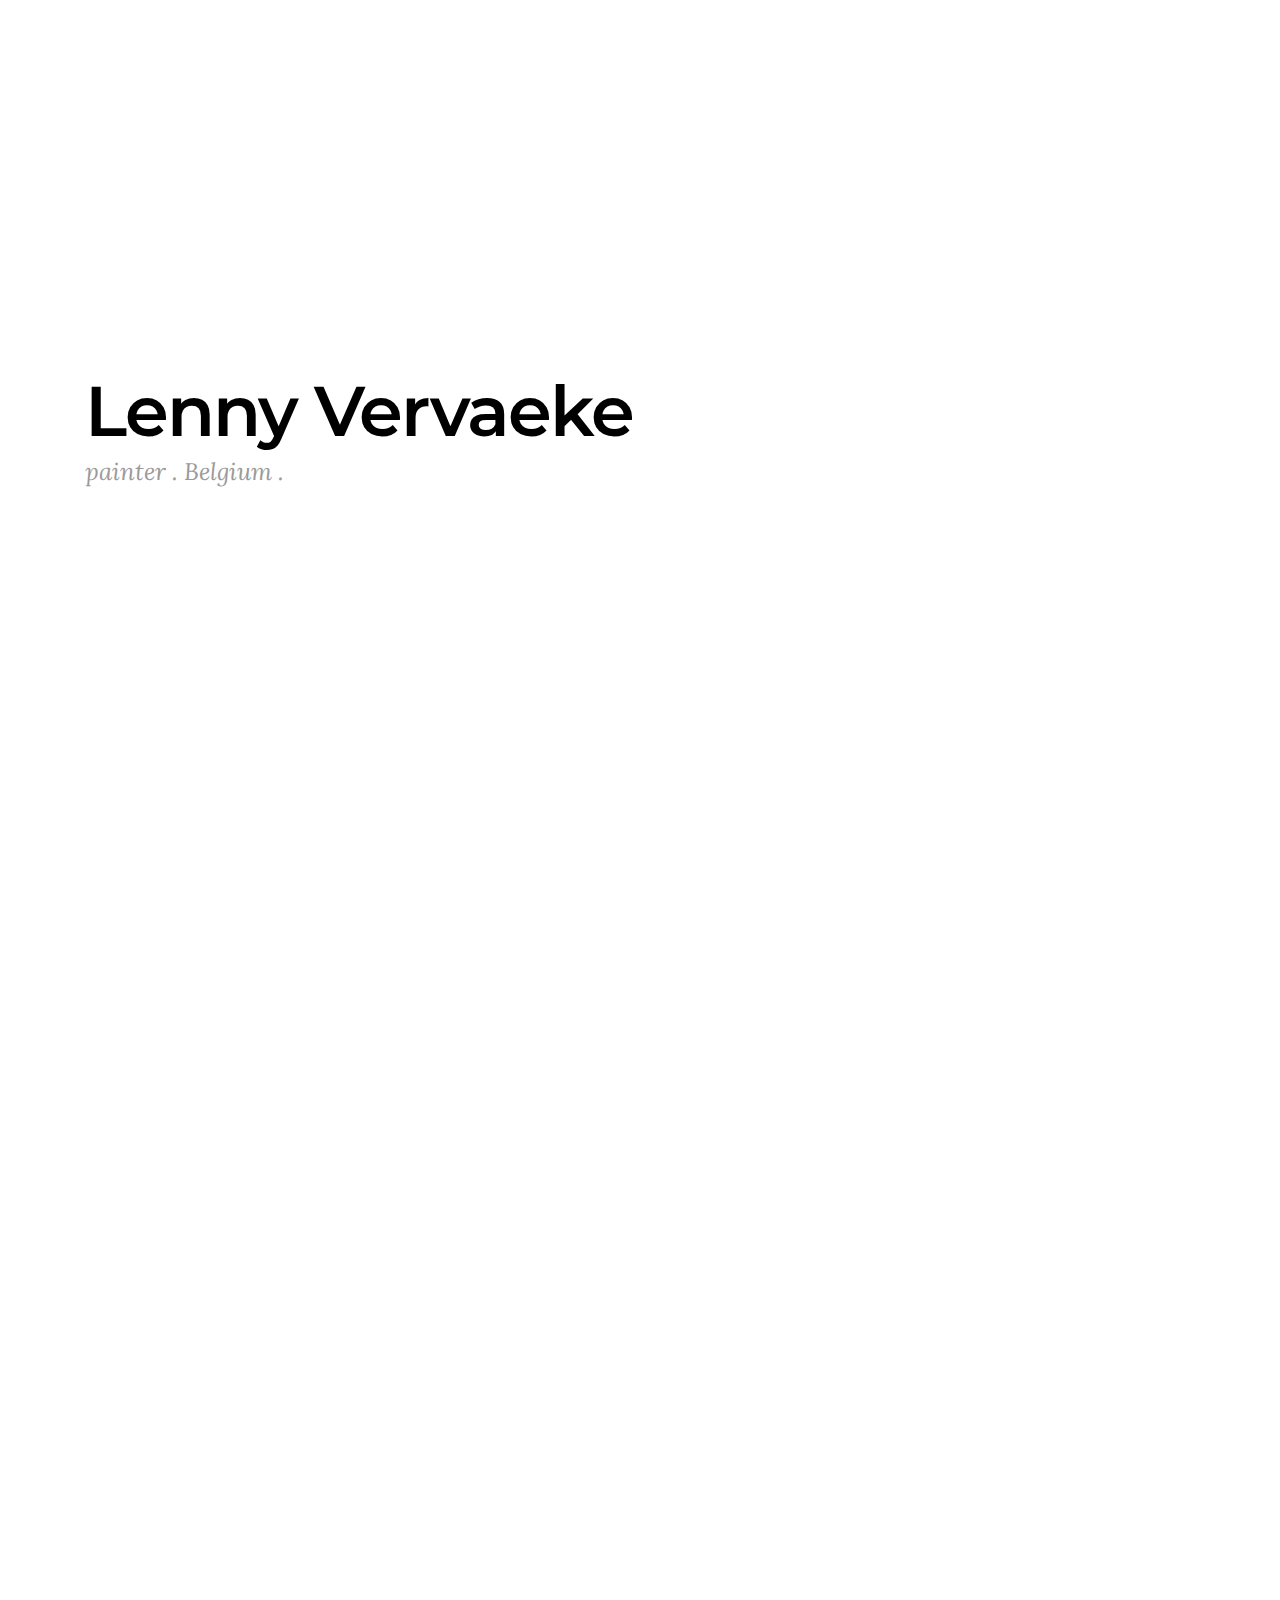
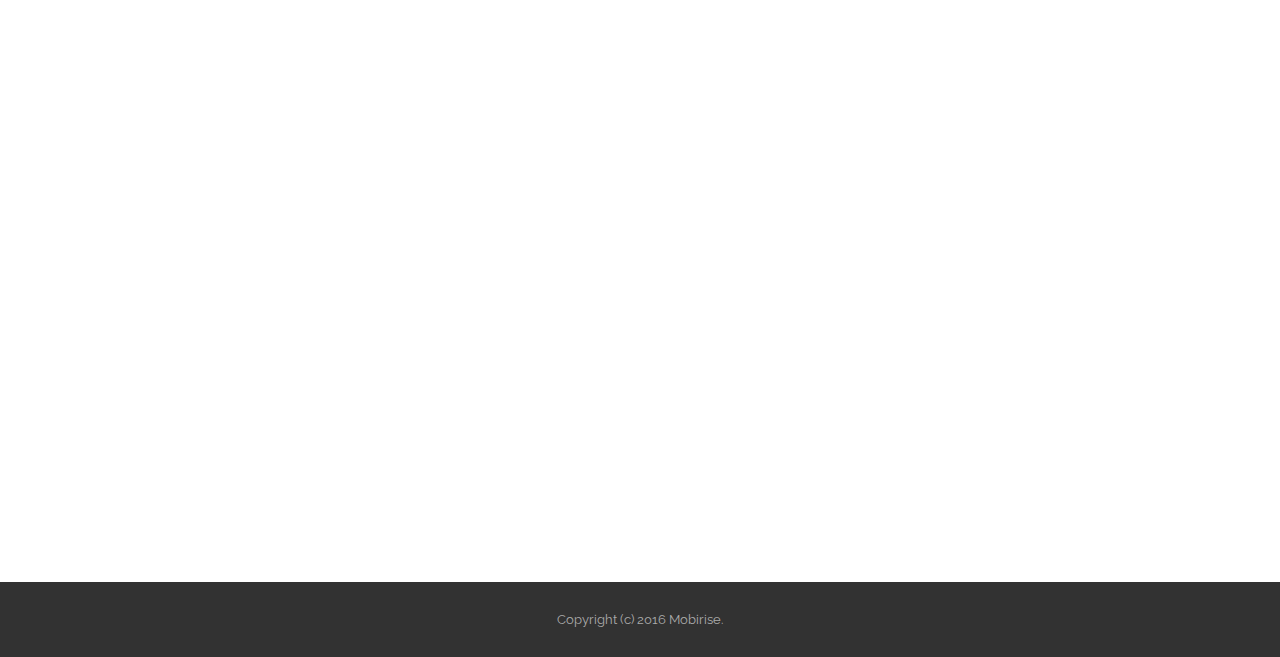
==== home.html @ 16f18b4a "create github pages" ====
<!DOCTYPE html>
<html>
<head>
  <!-- Site made with Mobirise Website Builder v3.12.1, https://mobirise.com -->
  <meta charset="UTF-8">
  <meta http-equiv="X-UA-Compatible" content="IE=edge">
  <meta name="generator" content="Mobirise v3.12.1, mobirise.com">
  <meta name="viewport" content="width=device-width, initial-scale=1">
  <link rel="shortcut icon" href="assets/images/logo.png" type="image/x-icon">
  <meta name="description" content="Web Page Generator Description">
  <title>Web Page Generator Title</title>
  <link rel="stylesheet" href="https://fonts.googleapis.com/css?family=Lora:400,700,400italic,700italic&amp;subset=latin">
  <link rel="stylesheet" href="https://fonts.googleapis.com/css?family=Montserrat:400,700">
  <link rel="stylesheet" href="https://fonts.googleapis.com/css?family=Raleway:100,100i,200,200i,300,300i,400,400i,500,500i,600,600i,700,700i,800,800i,900,900i">
  <link rel="stylesheet" href="assets/bootstrap-material-design-font/css/material.css">
  <link rel="stylesheet" href="assets/tether/tether.min.css">
  <link rel="stylesheet" href="assets/bootstrap/css/bootstrap.min.css">
  <link rel="stylesheet" href="assets/animate.css/animate.min.css">
  <link rel="stylesheet" href="assets/theme/css/style.css">
  <link rel="stylesheet" href="assets/mobirise/css/mbr-additional.css" type="text/css">
  
  
  
</head>
<body>
<section class="mbr-section mbr-section-hero mbr-section-full" id="header5-4" style="background-color: rgb(255, 255, 255);">

    

    <div class="mbr-table-cell">

        <div class="container">
            <div class="row">
                <div class="mbr-section col-md-10">

                    <h1 class="mbr-section-title display-1">Lenny Vervaeke</h1>
                    <p class="mbr-section-lead lead">painter . Belgium .&nbsp;</p>
                    
                </div>
            </div>
        </div>
    </div>

    

</section>

<section class="engine"><a rel="external" href="https://mobirise.com">https://mobirise.com/</a></section><section class="mbr-section mbr-section-nopadding mbr-figure--caption-outside-bottom" id="image1-6">
    <div class="mbr-figure">
        <div><img src="assets/images/rood2-1400x1402.jpg"></div>
        
    </div>
</section>

<footer class="mbr-small-footer mbr-section mbr-section-nopadding" id="footer1-1" style="background-color: rgb(50, 50, 50); padding-top: 1.75rem; padding-bottom: 1.75rem;">
    
    <div class="container">
        <p class="text-xs-center">Copyright (c) 2016 Mobirise.</p>
    </div>
</footer>


  <script src="assets/web/assets/jquery/jquery.min.js"></script>
  <script src="assets/tether/tether.min.js"></script>
  <script src="assets/bootstrap/js/bootstrap.min.js"></script>
  <script src="assets/smooth-scroll/smooth-scroll.js"></script>
  <script src="assets/viewport-checker/jquery.viewportchecker.js"></script>
  <script src="assets/theme/js/script.js"></script>
  
  
  <input name="animation" type="hidden">
  </body>
</html>
---- assets/bootstrap-material-design-font/css/material.css ----
@font-face {
  font-family: 'Material-Design-Icons';
  src: url('../fonts/Material-Design-Icons.eot?3ocs8m');
  src: url('../fonts/Material-Design-Icons.eot?#iefix3ocs8m') format('embedded-opentype'), url('../fonts/Material-Design-Icons.woff?3ocs8m') format('woff'), url('../fonts/Material-Design-Icons.ttf?3ocs8m') format('truetype'), url('../fonts/Material-Design-Icons.svg?3ocs8m#Material-Design-Icons') format('svg');
  font-weight: normal;
  font-style: normal;
}
[class^="mdi-"],
[class*="mdi-"] {
  speak: none;
  display: inline-block;
  font-style: normal;
  font-variant:normal;
  font-weight:normal;
  /*font-size:24px;*/
  line-height:1;
  font-family:'Material-Design-Icons' !important;
  text-rendering: auto;
  
  -webkit-font-smoothing: antialiased;
  -moz-osx-font-smoothing: grayscale;
  -webkit-transform: translate(0, 0);
      -ms-transform: translate(0, 0);
          transform: translate(0, 0);
}
[class^="mdi-"]:before,
[class*="mdi-"]:before {
  display: inline-block;
  speak: none;
  text-decoration: inherit;
}
[class^="mdi-"].pull-left,
[class*="mdi-"].pull-left {
  margin-right: .3em;
}
[class^="mdi-"].pull-right,
[class*="mdi-"].pull-right {
  margin-left: .3em;
}
[class^="mdi-"].mdi-lg:before,
[class*="mdi-"].mdi-lg:before,
[class^="mdi-"].mdi-lg:after,
[class*="mdi-"].mdi-lg:after {
  font-size: 1.33333333em;
  line-height: 0.75em;
  vertical-align: -15%;
}
[class^="mdi-"].mdi-2x:before,
[class*="mdi-"].mdi-2x:before,
[class^="mdi-"].mdi-2x:after,
[class*="mdi-"].mdi-2x:after {
  font-size: 2em;
}
[class^="mdi-"].mdi-3x:before,
[class*="mdi-"].mdi-3x:before,
[class^="mdi-"].mdi-3x:after,
[class*="mdi-"].mdi-3x:after {
  font-size: 3em;
}
[class^="mdi-"].mdi-4x:before,
[class*="mdi-"].mdi-4x:before,
[class^="mdi-"].mdi-4x:after,
[class*="mdi-"].mdi-4x:after {
  font-size: 4em;
}
[class^="mdi-"].mdi-5x:before,
[class*="mdi-"].mdi-5x:before,
[class^="mdi-"].mdi-5x:after,
[class*="mdi-"].mdi-5x:after {
  font-size: 5em;
}
[class^="mdi-device-signal-cellular-"]:after,
[class^="mdi-device-battery-"]:after,
[class^="mdi-device-battery-charging-"]:after,
[class^="mdi-device-signal-cellular-connected-no-internet-"]:after,
[class^="mdi-device-signal-wifi-"]:after,
[class^="mdi-device-signal-wifi-statusbar-not-connected"]:after,
.mdi-device-network-wifi:after {
  opacity: .3;
  position: absolute;
  left: 0;
  top: 0;
  z-index: 1;
  display: inline-block;
  speak: none;
  text-decoration: inherit;
}
[class^="mdi-device-signal-cellular-"]:after {
  content: "\e758";
}
[class^="mdi-device-battery-"]:after {
  content: "\e735";
}
[class^="mdi-device-battery-charging-"]:after {
  content: "\e733";
}
[class^="mdi-device-signal-cellular-connected-no-internet-"]:after {
  content: "\e75d";
}
[class^="mdi-device-signal-wifi-"]:after,
.mdi-device-network-wifi:after {
  content: "\e765";
}
[class^="mdi-device-signal-wifi-statusbasr-not-connected"]:after {
  content: "\e8f7";
}
.mdi-device-signal-cellular-off:after,
.mdi-device-signal-cellular-null:after,
.mdi-device-signal-cellular-no-sim:after,
.mdi-device-signal-wifi-off:after,
.mdi-device-signal-wifi-4-bar:after,
.mdi-device-signal-cellular-4-bar:after,
.mdi-device-battery-alert:after,
.mdi-device-signal-cellular-connected-no-internet-4-bar:after,
.mdi-device-battery-std:after,
.mdi-device-battery-full .mdi-device-battery-unknown:after {
  content: "";
}
.mdi-fw {
  width: 1.28571429em;
  text-align: center;
}
.mdi-ul {
  padding-left: 0;
  margin-left: 2.14285714em;
  list-style-type: none;
}
.mdi-ul > li {
  position: relative;
}
.mdi-li {
  position: absolute;
  left: -2.14285714em;
  width: 2.14285714em;
  top: 0.14285714em;
  text-align: center;
}
.mdi-li.mdi-lg {
  left: -1.85714286em;
}
.mdi-border {
  padding: .2em .25em .15em;
  border: solid 0.08em #eeeeee;
  border-radius: .1em;
}
.mdi-spin {
  -webkit-animation: mdi-spin 2s infinite linear;
  animation: mdi-spin 2s infinite linear;
  -webkit-transform-origin: 50% 50%;
  -ms-transform-origin: 50% 50%;
      transform-origin: 50% 50%;
}
.mdi-pulse {
  -webkit-animation: mdi-spin 1s steps(8) infinite;
  animation: mdi-spin 1s steps(8) infinite;
  -webkit-transform-origin: 50% 50%;
  -ms-transform-origin: 50% 50%;
      transform-origin: 50% 50%;
}
@-webkit-keyframes mdi-spin {
  0% {
    -webkit-transform: rotate(0deg);
    transform: rotate(0deg);
  }
  100% {
    -webkit-transform: rotate(359deg);
    transform: rotate(359deg);
  }
}
@keyframes mdi-spin {
  0% {
    -webkit-transform: rotate(0deg);
    transform: rotate(0deg);
  }
  100% {
    -webkit-transform: rotate(359deg);
    transform: rotate(359deg);
  }
}
.mdi-rotate-90 {
  filter: progid:DXImageTransform.Microsoft.BasicImage(rotation=1);
  -webkit-transform: rotate(90deg);
  -ms-transform: rotate(90deg);
  transform: rotate(90deg);
}
.mdi-rotate-180 {
  filter: progid:DXImageTransform.Microsoft.BasicImage(rotation=2);
  -webkit-transform: rotate(180deg);
  -ms-transform: rotate(180deg);
  transform: rotate(180deg);
}
.mdi-rotate-270 {
  filter: progid:DXImageTransform.Microsoft.BasicImage(rotation=3);
  -webkit-transform: rotate(270deg);
  -ms-transform: rotate(270deg);
  transform: rotate(270deg);
}
.mdi-flip-horizontal {
  filter: progid:DXImageTransform.Microsoft.BasicImage(rotation=0, mirror=1);
  -webkit-transform: scale(-1, 1);
  -ms-transform: scale(-1, 1);
  transform: scale(-1, 1);
}
.mdi-flip-vertical {
  filter: progid:DXImageTransform.Microsoft.BasicImage(rotation=2, mirror=1);
  -webkit-transform: scale(1, -1);
  -ms-transform: scale(1, -1);
  transform: scale(1, -1);
}
:root .mdi-rotate-90,
:root .mdi-rotate-180,
:root .mdi-rotate-270,
:root .mdi-flip-horizontal,
:root .mdi-flip-vertical {
  -webkit-filter: none;
          filter: none;
}
.mdi-stack {
  position: relative;
  display: inline-block;
  width: 2em;
  height: 2em;
  line-height: 2em;
  vertical-align: middle;
}
.mdi-stack-1x,
.mdi-stack-2x {
  position: absolute;
  left: 0;
  width: 100%;
  text-align: center;
}
.mdi-stack-1x {
  line-height: inherit;
}
.mdi-stack-2x {
  font-size: 2em;
}
.mdi-inverse {
  color: #ffffff;
}
/* Start Icons */
.mdi-action-3d-rotation:before {
  content: "\e600";
}
.mdi-action-accessibility:before {
  content: "\e601";
}
.mdi-action-account-balance-wallet:before {
  content: "\e602";
}
.mdi-action-account-balance:before {
  content: "\e603";
}
.mdi-action-account-box:before {
  content: "\e604";
}
.mdi-action-account-child:before {
  content: "\e605";
}
.mdi-action-account-circle:before {
  content: "\e606";
}
.mdi-action-add-shopping-cart:before {
  content: "\e607";
}
.mdi-action-alarm-add:before {
  content: "\e608";
}
.mdi-action-alarm-off:before {
  content: "\e609";
}
.mdi-action-alarm-on:before {
  content: "\e60a";
}
.mdi-action-alarm:before {
  content: "\e60b";
}
.mdi-action-android:before {
  content: "\e60c";
}
.mdi-action-announcement:before {
  content: "\e60d";
}
.mdi-action-aspect-ratio:before {
  content: "\e60e";
}
.mdi-action-assessment:before {
  content: "\e60f";
}
.mdi-action-assignment-ind:before {
  content: "\e610";
}
.mdi-action-assignment-late:before {
  content: "\e611";
}
.mdi-action-assignment-return:before {
  content: "\e612";
}
.mdi-action-assignment-returned:before {
  content: "\e613";
}
.mdi-action-assignment-turned-in:before {
  content: "\e614";
}
.mdi-action-assignment:before {
  content: "\e615";
}
.mdi-action-autorenew:before {
  content: "\e616";
}
.mdi-action-backup:before {
  content: "\e617";
}
.mdi-action-book:before {
  content: "\e618";
}
.mdi-action-bookmark-outline:before {
  content: "\e619";
}
.mdi-action-bookmark:before {
  content: "\e61a";
}
.mdi-action-bug-report:before {
  content: "\e61b";
}
.mdi-action-cached:before {
  content: "\e61c";
}
.mdi-action-check-circle:before {
  content: "\e61d";
}
.mdi-action-class:before {
  content: "\e61e";
}
.mdi-action-credit-card:before {
  content: "\e61f";
}
.mdi-action-dashboard:before {
  content: "\e620";
}
.mdi-action-delete:before {
  content: "\e621";
}
.mdi-action-description:before {
  content: "\e622";
}
.mdi-action-dns:before {
  content: "\e623";
}
.mdi-action-done-all:before {
  content: "\e624";
}
.mdi-action-done:before {
  content: "\e625";
}
.mdi-action-event:before {
  content: "\e626";
}
.mdi-action-exit-to-app:before {
  content: "\e627";
}
.mdi-action-explore:before {
  content: "\e628";
}
.mdi-action-extension:before {
  content: "\e629";
}
.mdi-action-face-unlock:before {
  content: "\e62a";
}
.mdi-action-favorite-outline:before {
  content: "\e62b";
}
.mdi-action-favorite:before {
  content: "\e62c";
}
.mdi-action-find-in-page:before {
  content: "\e62d";
}
.mdi-action-find-replace:before {
  content: "\e62e";
}
.mdi-action-flip-to-back:before {
  content: "\e62f";
}
.mdi-action-flip-to-front:before {
  content: "\e630";
}
.mdi-action-get-app:before {
  content: "\e631";
}
.mdi-action-grade:before {
  content: "\e632";
}
.mdi-action-group-work:before {
  content: "\e633";
}
.mdi-action-help:before {
  content: "\e634";
}
.mdi-action-highlight-remove:before {
  content: "\e635";
}
.mdi-action-history:before {
  content: "\e636";
}
.mdi-action-home:before {
  content: "\e637";
}
.mdi-action-https:before {
  content: "\e638";
}
.mdi-action-info-outline:before {
  content: "\e639";
}
.mdi-action-info:before {
  content: "\e63a";
}
.mdi-action-input:before {
  content: "\e63b";
}
.mdi-action-invert-colors:before {
  content: "\e63c";
}
.mdi-action-label-outline:before {
  content: "\e63d";
}
.mdi-action-label:before {
  content: "\e63e";
}
.mdi-action-language:before {
  content: "\e63f";
}
.mdi-action-launch:before {
  content: "\e640";
}
.mdi-action-list:before {
  content: "\e641";
}
.mdi-action-lock-open:before {
  content: "\e642";
}
.mdi-action-lock-outline:before {
  content: "\e643";
}
.mdi-action-lock:before {
  content: "\e644";
}
.mdi-action-loyalty:before {
  content: "\e645";
}
.mdi-action-markunread-mailbox:before {
  content: "\e646";
}
.mdi-action-note-add:before {
  content: "\e647";
}
.mdi-action-open-in-browser:before {
  content: "\e648";
}
.mdi-action-open-in-new:before {
  content: "\e649";
}
.mdi-action-open-with:before {
  content: "\e64a";
}
.mdi-action-pageview:before {
  content: "\e64b";
}
.mdi-action-payment:before {
  content: "\e64c";
}
.mdi-action-perm-camera-mic:before {
  content: "\e64d";
}
.mdi-action-perm-contact-cal:before {
  content: "\e64e";
}
.mdi-action-perm-data-setting:before {
  content: "\e64f";
}
.mdi-action-perm-device-info:before {
  content: "\e650";
}
.mdi-action-perm-identity:before {
  content: "\e651";
}
.mdi-action-perm-media:before {
  content: "\e652";
}
.mdi-action-perm-phone-msg:before {
  content: "\e653";
}
.mdi-action-perm-scan-wifi:before {
  content: "\e654";
}
.mdi-action-picture-in-picture:before {
  content: "\e655";
}
.mdi-action-polymer:before {
  content: "\e656";
}
.mdi-action-print:before {
  content: "\e657";
}
.mdi-action-query-builder:before {
  content: "\e658";
}
.mdi-action-question-answer:before {
  content: "\e659";
}
.mdi-action-receipt:before {
  content: "\e65a";
}
.mdi-action-redeem:before {
  content: "\e65b";
}
.mdi-action-reorder:before {
  content: "\e65c";
}
.mdi-action-report-problem:before {
  content: "\e65d";
}
.mdi-action-restore:before {
  content: "\e65e";
}
.mdi-action-room:before {
  content: "\e65f";
}
.mdi-action-schedule:before {
  content: "\e660";
}
.mdi-action-search:before {
  content: "\e661";
}
.mdi-action-settings-applications:before {
  content: "\e662";
}
.mdi-action-settings-backup-restore:before {
  content: "\e663";
}
.mdi-action-settings-bluetooth:before {
  content: "\e664";
}
.mdi-action-settings-cell:before {
  content: "\e665";
}
.mdi-action-settings-display:before {
  content: "\e666";
}
.mdi-action-settings-ethernet:before {
  content: "\e667";
}
.mdi-action-settings-input-antenna:before {
  content: "\e668";
}
.mdi-action-settings-input-component:before {
  content: "\e669";
}
.mdi-action-settings-input-composite:before {
  content: "\e66a";
}
.mdi-action-settings-input-hdmi:before {
  content: "\e66b";
}
.mdi-action-settings-input-svideo:before {
  content: "\e66c";
}
.mdi-action-settings-overscan:before {
  content: "\e66d";
}
.mdi-action-settings-phone:before {
  content: "\e66e";
}
.mdi-action-settings-power:before {
  content: "\e66f";
}
.mdi-action-settings-remote:before {
  content: "\e670";
}
.mdi-action-settings-voice:before {
  content: "\e671";
}
.mdi-action-settings:before {
  content: "\e672";
}
.mdi-action-shop-two:before {
  content: "\e673";
}
.mdi-action-shop:before {
  content: "\e674";
}
.mdi-action-shopping-basket:before {
  content: "\e675";
}
.mdi-action-shopping-cart:before {
  content: "\e676";
}
.mdi-action-speaker-notes:before {
  content: "\e677";
}
.mdi-action-spellcheck:before {
  content: "\e678";
}
.mdi-action-star-rate:before {
  content: "\e679";
}
.mdi-action-stars:before {
  content: "\e67a";
}
.mdi-action-store:before {
  content: "\e67b";
}
.mdi-action-subject:before {
  content: "\e67c";
}
.mdi-action-supervisor-account:before {
  content: "\e67d";
}
.mdi-action-swap-horiz:before {
  content: "\e67e";
}
.mdi-action-swap-vert-circle:before {
  content: "\e67f";
}
.mdi-action-swap-vert:before {
  content: "\e680";
}
.mdi-action-system-update-tv:before {
  content: "\e681";
}
.mdi-action-tab-unselected:before {
  content: "\e682";
}
.mdi-action-tab:before {
  content: "\e683";
}
.mdi-action-theaters:before {
  content: "\e684";
}
.mdi-action-thumb-down:before {
  content: "\e685";
}
.mdi-action-thumb-up:before {
  content: "\e686";
}
.mdi-action-thumbs-up-down:before {
  content: "\e687";
}
.mdi-action-toc:before {
  content: "\e688";
}
.mdi-action-today:before {
  content: "\e689";
}
.mdi-action-track-changes:before {
  content: "\e68a";
}
.mdi-action-translate:before {
  content: "\e68b";
}
.mdi-action-trending-down:before {
  content: "\e68c";
}
.mdi-action-trending-neutral:before {
  content: "\e68d";
}
.mdi-action-trending-up:before {
  content: "\e68e";
}
.mdi-action-turned-in-not:before {
  content: "\e68f";
}
.mdi-action-turned-in:before {
  content: "\e690";
}
.mdi-action-verified-user:before {
  content: "\e691";
}
.mdi-action-view-agenda:before {
  content: "\e692";
}
.mdi-action-view-array:before {
  content: "\e693";
}
.mdi-action-view-carousel:before {
  content: "\e694";
}
.mdi-action-view-column:before {
  content: "\e695";
}
.mdi-action-view-day:before {
  content: "\e696";
}
.mdi-action-view-headline:before {
  content: "\e697";
}
.mdi-action-view-list:before {
  content: "\e698";
}
.mdi-action-view-module:before {
  content: "\e699";
}
.mdi-action-view-quilt:before {
  content: "\e69a";
}
.mdi-action-view-stream:before {
  content: "\e69b";
}
.mdi-action-view-week:before {
  content: "\e69c";
}
.mdi-action-visibility-off:before {
  content: "\e69d";
}
.mdi-action-visibility:before {
  content: "\e69e";
}
.mdi-action-wallet-giftcard:before {
  content: "\e69f";
}
.mdi-action-wallet-membership:before {
  content: "\e6a0";
}
.mdi-action-wallet-travel:before {
  content: "\e6a1";
}
.mdi-action-work:before {
  content: "\e6a2";
}
.mdi-alert-error:before {
  content: "\e6a3";
}
.mdi-alert-warning:before {
  content: "\e6a4";
}
.mdi-av-album:before {
  content: "\e6a5";
}
.mdi-av-closed-caption:before {
  content: "\e6a6";
}
.mdi-av-equalizer:before {
  content: "\e6a7";
}
.mdi-av-explicit:before {
  content: "\e6a8";
}
.mdi-av-fast-forward:before {
  content: "\e6a9";
}
.mdi-av-fast-rewind:before {
  content: "\e6aa";
}
.mdi-av-games:before {
  content: "\e6ab";
}
.mdi-av-hearing:before {
  content: "\e6ac";
}
.mdi-av-high-quality:before {
  content: "\e6ad";
}
.mdi-av-loop:before {
  content: "\e6ae";
}
.mdi-av-mic-none:before {
  content: "\e6af";
}
.mdi-av-mic-off:before {
  content: "\e6b0";
}
.mdi-av-mic:before {
  content: "\e6b1";
}
.mdi-av-movie:before {
  content: "\e6b2";
}
.mdi-av-my-library-add:before {
  content: "\e6b3";
}
.mdi-av-my-library-books:before {
  content: "\e6b4";
}
.mdi-av-my-library-music:before {
  content: "\e6b5";
}
.mdi-av-new-releases:before {
  content: "\e6b6";
}
.mdi-av-not-interested:before {
  content: "\e6b7";
}
.mdi-av-pause-circle-fill:before {
  content: "\e6b8";
}
.mdi-av-pause-circle-outline:before {
  content: "\e6b9";
}
.mdi-av-pause:before {
  content: "\e6ba";
}
.mdi-av-play-arrow:before {
  content: "\e6bb";
}
.mdi-av-play-circle-fill:before {
  content: "\e6bc";
}
.mdi-av-play-circle-outline:before {
  content: "\e6bd";
}
.mdi-av-play-shopping-bag:before {
  content: "\e6be";
}
.mdi-av-playlist-add:before {
  content: "\e6bf";
}
.mdi-av-queue-music:before {
  content: "\e6c0";
}
.mdi-av-queue:before {
  content: "\e6c1";
}
.mdi-av-radio:before {
  content: "\e6c2";
}
.mdi-av-recent-actors:before {
  content: "\e6c3";
}
.mdi-av-repeat-one:before {
  content: "\e6c4";
}
.mdi-av-repeat:before {
  content: "\e6c5";
}
.mdi-av-replay:before {
  content: "\e6c6";
}
.mdi-av-shuffle:before {
  content: "\e6c7";
}
.mdi-av-skip-next:before {
  content: "\e6c8";
}
.mdi-av-skip-previous:before {
  content: "\e6c9";
}
.mdi-av-snooze:before {
  content: "\e6ca";
}
.mdi-av-stop:before {
  content: "\e6cb";
}
.mdi-av-subtitles:before {
  content: "\e6cc";
}
.mdi-av-surround-sound:before {
  content: "\e6cd";
}
.mdi-av-timer:before {
  content: "\e6ce";
}
.mdi-av-video-collection:before {
  content: "\e6cf";
}
.mdi-av-videocam-off:before {
  content: "\e6d0";
}
.mdi-av-videocam:before {
  content: "\e6d1";
}
.mdi-av-volume-down:before {
  content: "\e6d2";
}
.mdi-av-volume-mute:before {
  content: "\e6d3";
}
.mdi-av-volume-off:before {
  content: "\e6d4";
}
.mdi-av-volume-up:before {
  content: "\e6d5";
}
.mdi-av-web:before {
  content: "\e6d6";
}
.mdi-communication-business:before {
  content: "\e6d7";
}
.mdi-communication-call-end:before {
  content: "\e6d8";
}
.mdi-communication-call-made:before {
  content: "\e6d9";
}
.mdi-communication-call-merge:before {
  content: "\e6da";
}
.mdi-communication-call-missed:before {
  content: "\e6db";
}
.mdi-communication-call-received:before {
  content: "\e6dc";
}
.mdi-communication-call-split:before {
  content: "\e6dd";
}
.mdi-communication-call:before {
  content: "\e6de";
}
.mdi-communication-chat:before {
  content: "\e6df";
}
.mdi-communication-clear-all:before {
  content: "\e6e0";
}
.mdi-communication-comment:before {
  content: "\e6e1";
}
.mdi-communication-contacts:before {
  content: "\e6e2";
}
.mdi-communication-dialer-sip:before {
  content: "\e6e3";
}
.mdi-communication-dialpad:before {
  content: "\e6e4";
}
.mdi-communication-dnd-on:before {
  content: "\e6e5";
}
.mdi-communication-email:before {
  content: "\e6e6";
}
.mdi-communication-forum:before {
  content: "\e6e7";
}
.mdi-communication-import-export:before {
  content: "\e6e8";
}
.mdi-communication-invert-colors-off:before {
  content: "\e6e9";
}
.mdi-communication-invert-colors-on:before {
  content: "\e6ea";
}
.mdi-communication-live-help:before {
  content: "\e6eb";
}
.mdi-communication-location-off:before {
  content: "\e6ec";
}
.mdi-communication-location-on:before {
  content: "\e6ed";
}
.mdi-communication-message:before {
  content: "\e6ee";
}
.mdi-communication-messenger:before {
  content: "\e6ef";
}
.mdi-communication-no-sim:before {
  content: "\e6f0";
}
.mdi-communication-phone:before {
  content: "\e6f1";
}
.mdi-communication-portable-wifi-off:before {
  content: "\e6f2";
}
.mdi-communication-quick-contacts-dialer:before {
  content: "\e6f3";
}
.mdi-communication-quick-contacts-mail:before {
  content: "\e6f4";
}
.mdi-communication-ring-volume:before {
  content: "\e6f5";
}
.mdi-communication-stay-current-landscape:before {
  content: "\e6f6";
}
.mdi-communication-stay-current-portrait:before {
  content: "\e6f7";
}
.mdi-communication-stay-primary-landscape:before {
  content: "\e6f8";
}
.mdi-communication-stay-primary-portrait:before {
  content: "\e6f9";
}
.mdi-communication-swap-calls:before {
  content: "\e6fa";
}
.mdi-communication-textsms:before {
  content: "\e6fb";
}
.mdi-communication-voicemail:before {
  content: "\e6fc";
}
.mdi-communication-vpn-key:before {
  content: "\e6fd";
}
.mdi-content-add-box:before {
  content: "\e6fe";
}
.mdi-content-add-circle-outline:before {
  content: "\e6ff";
}
.mdi-content-add-circle:before {
  content: "\e700";
}
.mdi-content-add:before {
  content: "\e701";
}
.mdi-content-archive:before {
  content: "\e702";
}
.mdi-content-backspace:before {
  content: "\e703";
}
.mdi-content-block:before {
  content: "\e704";
}
.mdi-content-clear:before {
  content: "\e705";
}
.mdi-content-content-copy:before {
  content: "\e706";
}
.mdi-content-content-cut:before {
  content: "\e707";
}
.mdi-content-content-paste:before {
  content: "\e708";
}
.mdi-content-create:before {
  content: "\e709";
}
.mdi-content-drafts:before {
  content: "\e70a";
}
.mdi-content-filter-list:before {
  content: "\e70b";
}
.mdi-content-flag:before {
  content: "\e70c";
}
.mdi-content-forward:before {
  content: "\e70d";
}
.mdi-content-gesture:before {
  content: "\e70e";
}
.mdi-content-inbox:before {
  content: "\e70f";
}
.mdi-content-link:before {
  content: "\e710";
}
.mdi-content-mail:before {
  content: "\e711";
}
.mdi-content-markunread:before {
  content: "\e712";
}
.mdi-content-redo:before {
  content: "\e713";
}
.mdi-content-remove-circle-outline:before {
  content: "\e714";
}
.mdi-content-remove-circle:before {
  content: "\e715";
}
.mdi-content-remove:before {
  content: "\e716";
}
.mdi-content-reply-all:before {
  content: "\e717";
}
.mdi-content-reply:before {
  content: "\e718";
}
.mdi-content-report:before {
  content: "\e719";
}
.mdi-content-save:before {
  content: "\e71a";
}
.mdi-content-select-all:before {
  content: "\e71b";
}
.mdi-content-send:before {
  content: "\e71c";
}
.mdi-content-sort:before {
  content: "\e71d";
}
.mdi-content-text-format:before {
  content: "\e71e";
}
.mdi-content-undo:before {
  content: "\e71f";
}
.mdi-editor-attach-file:before {
  content: "\e776";
}
.mdi-editor-attach-money:before {
  content: "\e777";
}
.mdi-editor-border-all:before {
  content: "\e778";
}
.mdi-editor-border-bottom:before {
  content: "\e779";
}
.mdi-editor-border-clear:before {
  content: "\e77a";
}
.mdi-editor-border-color:before {
  content: "\e77b";
}
.mdi-editor-border-horizontal:before {
  content: "\e77c";
}
.mdi-editor-border-inner:before {
  content: "\e77d";
}
.mdi-editor-border-left:before {
  content: "\e77e";
}
.mdi-editor-border-outer:before {
  content: "\e77f";
}
.mdi-editor-border-right:before {
  content: "\e780";
}
.mdi-editor-border-style:before {
  content: "\e781";
}
.mdi-editor-border-top:before {
  content: "\e782";
}
.mdi-editor-border-vertical:before {
  content: "\e783";
}
.mdi-editor-format-align-center:before {
  content: "\e784";
}
.mdi-editor-format-align-justify:before {
  content: "\e785";
}
.mdi-editor-format-align-left:before {
  content: "\e786";
}
.mdi-editor-format-align-right:before {
  content: "\e787";
}
.mdi-editor-format-bold:before {
  content: "\e788";
}
.mdi-editor-format-clear:before {
  content: "\e789";
}
.mdi-editor-format-color-fill:before {
  content: "\e78a";
}
.mdi-editor-format-color-reset:before {
  content: "\e78b";
}
.mdi-editor-format-color-text:before {
  content: "\e78c";
}
.mdi-editor-format-indent-decrease:before {
  content: "\e78d";
}
.mdi-editor-format-indent-increase:before {
  content: "\e78e";
}
.mdi-editor-format-italic:before {
  content: "\e78f";
}
.mdi-editor-format-line-spacing:before {
  content: "\e790";
}
.mdi-editor-format-list-bulleted:before {
  content: "\e791";
}
.mdi-editor-format-list-numbered:before {
  content: "\e792";
}
.mdi-editor-format-paint:before {
  content: "\e793";
}
.mdi-editor-format-quote:before {
  content: "\e794";
}
.mdi-editor-format-size:before {
  content: "\e795";
}
.mdi-editor-format-strikethrough:before {
  content: "\e796";
}
.mdi-editor-format-textdirection-l-to-r:before {
  content: "\e797";
}
.mdi-editor-format-textdirection-r-to-l:before {
  content: "\e798";
}
.mdi-editor-format-underline:before {
  content: "\e799";
}
.mdi-editor-functions:before {
  content: "\e79a";
}
.mdi-editor-insert-chart:before {
  content: "\e79b";
}
.mdi-editor-insert-comment:before {
  content: "\e79c";
}
.mdi-editor-insert-drive-file:before {
  content: "\e79d";
}
.mdi-editor-insert-emoticon:before {
  content: "\e79e";
}
.mdi-editor-insert-invitation:before {
  content: "\e79f";
}
.mdi-editor-insert-link:before {
  content: "\e7a0";
}
.mdi-editor-insert-photo:before {
  content: "\e7a1";
}
.mdi-editor-merge-type:before {
  content: "\e7a2";
}
.mdi-editor-mode-comment:before {
  content: "\e7a3";
}
.mdi-editor-mode-edit:before {
  content: "\e7a4";
}
.mdi-editor-publish:before {
  content: "\e7a5";
}
.mdi-editor-vertical-align-bottom:before {
  content: "\e7a6";
}
.mdi-editor-vertical-align-center:before {
  content: "\e7a7";
}
.mdi-editor-vertical-align-top:before {
  content: "\e7a8";
}
.mdi-editor-wrap-text:before {
  content: "\e7a9";
}
.mdi-file-attachment:before {
  content: "\e7aa";
}
.mdi-file-cloud-circle:before {
  content: "\e7ab";
}
.mdi-file-cloud-done:before {
  content: "\e7ac";
}
.mdi-file-cloud-download:before {
  content: "\e7ad";
}
.mdi-file-cloud-off:before {
  content: "\e7ae";
}
.mdi-file-cloud-queue:before {
  content: "\e7af";
}
.mdi-file-cloud-upload:before {
  content: "\e7b0";
}
.mdi-file-cloud:before {
  content: "\e7b1";
}
.mdi-file-file-download:before {
  content: "\e7b2";
}
.mdi-file-file-upload:before {
  content: "\e7b3";
}
.mdi-file-folder-open:before {
  content: "\e7b4";
}
.mdi-file-folder-shared:before {
  content: "\e7b5";
}
.mdi-file-folder:before {
  content: "\e7b6";
}
.mdi-device-access-alarm:before {
  content: "\e720";
}
.mdi-device-access-alarms:before {
  content: "\e721";
}
.mdi-device-access-time:before {
  content: "\e722";
}
.mdi-device-add-alarm:before {
  content: "\e723";
}
.mdi-device-airplanemode-off:before {
  content: "\e724";
}
.mdi-device-airplanemode-on:before {
  content: "\e725";
}
.mdi-device-battery-20:before {
  content: "\e726";
}
.mdi-device-battery-30:before {
  content: "\e727";
}
.mdi-device-battery-50:before {
  content: "\e728";
}
.mdi-device-battery-60:before {
  content: "\e729";
}
.mdi-device-battery-80:before {
  content: "\e72a";
}
.mdi-device-battery-90:before {
  content: "\e72b";
}
.mdi-device-battery-alert:before {
  content: "\e72c";
}
.mdi-device-battery-charging-20:before {
  content: "\e72d";
}
.mdi-device-battery-charging-30:before {
  content: "\e72e";
}
.mdi-device-battery-charging-50:before {
  content: "\e72f";
}
.mdi-device-battery-charging-60:before {
  content: "\e730";
}
.mdi-device-battery-charging-80:before {
  content: "\e731";
}
.mdi-device-battery-charging-90:before {
  content: "\e732";
}
.mdi-device-battery-charging-full:before {
  content: "\e733";
}
.mdi-device-battery-full:before {
  content: "\e734";
}
.mdi-device-battery-std:before {
  content: "\e735";
}
.mdi-device-battery-unknown:before {
  content: "\e736";
}
.mdi-device-bluetooth-connected:before {
  content: "\e737";
}
.mdi-device-bluetooth-disabled:before {
  content: "\e738";
}
.mdi-device-bluetooth-searching:before {
  content: "\e739";
}
.mdi-device-bluetooth:before {
  content: "\e73a";
}
.mdi-device-brightness-auto:before {
  content: "\e73b";
}
.mdi-device-brightness-high:before {
  content: "\e73c";
}
.mdi-device-brightness-low:before {
  content: "\e73d";
}
.mdi-device-brightness-medium:before {
  content: "\e73e";
}
.mdi-device-data-usage:before {
  content: "\e73f";
}
.mdi-device-developer-mode:before {
  content: "\e740";
}
.mdi-device-devices:before {
  content: "\e741";
}
.mdi-device-dvr:before {
  content: "\e742";
}
.mdi-device-gps-fixed:before {
  content: "\e743";
}
.mdi-device-gps-not-fixed:before {
  content: "\e744";
}
.mdi-device-gps-off:before {
  content: "\e745";
}
.mdi-device-location-disabled:before {
  content: "\e746";
}
.mdi-device-location-searching:before {
  content: "\e747";
}
.mdi-device-multitrack-audio:before {
  content: "\e748";
}
.mdi-device-network-cell:before {
  content: "\e749";
}
.mdi-device-network-wifi:before {
  content: "\e74a";
}
.mdi-device-nfc:before {
  content: "\e74b";
}
.mdi-device-now-wallpaper:before {
  content: "\e74c";
}
.mdi-device-now-widgets:before {
  content: "\e74d";
}
.mdi-device-screen-lock-landscape:before {
  content: "\e74e";
}
.mdi-device-screen-lock-portrait:before {
  content: "\e74f";
}
.mdi-device-screen-lock-rotation:before {
  content: "\e750";
}
.mdi-device-screen-rotation:before {
  content: "\e751";
}
.mdi-device-sd-storage:before {
  content: "\e752";
}
.mdi-device-settings-system-daydream:before {
  content: "\e753";
}
.mdi-device-signal-cellular-0-bar:before {
  content: "\e754";
}
.mdi-device-signal-cellular-1-bar:before {
  content: "\e755";
}
.mdi-device-signal-cellular-2-bar:before {
  content: "\e756";
}
.mdi-device-signal-cellular-3-bar:before {
  content: "\e757";
}
.mdi-device-signal-cellular-4-bar:before {
  content: "\e758";
}
.mdi-signal-wifi-statusbar-connected-no-internet-after:before {
  content: "\e8f6";
}
.mdi-device-signal-cellular-connected-no-internet-0-bar:before {
  content: "\e759";
}
.mdi-device-signal-cellular-connected-no-internet-1-bar:before {
  content: "\e75a";
}
.mdi-device-signal-cellular-connected-no-internet-2-bar:before {
  content: "\e75b";
}
.mdi-device-signal-cellular-connected-no-internet-3-bar:before {
  content: "\e75c";
}
.mdi-device-signal-cellular-connected-no-internet-4-bar:before {
  content: "\e75d";
}
.mdi-device-signal-cellular-no-sim:before {
  content: "\e75e";
}
.mdi-device-signal-cellular-null:before {
  content: "\e75f";
}
.mdi-device-signal-cellular-off:before {
  content: "\e760";
}
.mdi-device-signal-wifi-0-bar:before {
  content: "\e761";
}
.mdi-device-signal-wifi-1-bar:before {
  content: "\e762";
}
.mdi-device-signal-wifi-2-bar:before {
  content: "\e763";
}
.mdi-device-signal-wifi-3-bar:before {
  content: "\e764";
}
.mdi-device-signal-wifi-4-bar:before {
  content: "\e765";
}
.mdi-device-signal-wifi-off:before {
  content: "\e766";
}
.mdi-device-signal-wifi-statusbar-1-bar:before {
  content: "\e767";
}
.mdi-device-signal-wifi-statusbar-2-bar:before {
  content: "\e768";
}
.mdi-device-signal-wifi-statusbar-3-bar:before {
  content: "\e769";
}
.mdi-device-signal-wifi-statusbar-4-bar:before {
  content: "\e76a";
}
.mdi-device-signal-wifi-statusbar-connected-no-internet-:before {
  content: "\e76b";
}
.mdi-device-signal-wifi-statusbar-connected-no-internet:before {
  content: "\e76f";
}
.mdi-device-signal-wifi-statusbar-connected-no-internet-2:before {
  content: "\e76c";
}
.mdi-device-signal-wifi-statusbar-connected-no-internet-3:before {
  content: "\e76d";
}
.mdi-device-signal-wifi-statusbar-connected-no-internet-4:before {
  content: "\e76e";
}
.mdi-signal-wifi-statusbar-not-connected-after:before {
  content: "\e8f7";
}
.mdi-device-signal-wifi-statusbar-not-connected:before {
  content: "\e770";
}
.mdi-device-signal-wifi-statusbar-null:before {
  content: "\e771";
}
.mdi-device-storage:before {
  content: "\e772";
}
.mdi-device-usb:before {
  content: "\e773";
}
.mdi-device-wifi-lock:before {
  content: "\e774";
}
.mdi-device-wifi-tethering:before {
  content: "\e775";
}
.mdi-hardware-cast-connected:before {
  content: "\e7b7";
}
.mdi-hardware-cast:before {
  content: "\e7b8";
}
.mdi-hardware-computer:before {
  content: "\e7b9";
}
.mdi-hardware-desktop-mac:before {
  content: "\e7ba";
}
.mdi-hardware-desktop-windows:before {
  content: "\e7bb";
}
.mdi-hardware-dock:before {
  content: "\e7bc";
}
.mdi-hardware-gamepad:before {
  content: "\e7bd";
}
.mdi-hardware-headset-mic:before {
  content: "\e7be";
}
.mdi-hardware-headset:before {
  content: "\e7bf";
}
.mdi-hardware-keyboard-alt:before {
  content: "\e7c0";
}
.mdi-hardware-keyboard-arrow-down:before {
  content: "\e7c1";
}
.mdi-hardware-keyboard-arrow-left:before {
  content: "\e7c2";
}
.mdi-hardware-keyboard-arrow-right:before {
  content: "\e7c3";
}
.mdi-hardware-keyboard-arrow-up:before {
  content: "\e7c4";
}
.mdi-hardware-keyboard-backspace:before {
  content: "\e7c5";
}
.mdi-hardware-keyboard-capslock:before {
  content: "\e7c6";
}
.mdi-hardware-keyboard-control:before {
  content: "\e7c7";
}
.mdi-hardware-keyboard-hide:before {
  content: "\e7c8";
}
.mdi-hardware-keyboard-return:before {
  content: "\e7c9";
}
.mdi-hardware-keyboard-tab:before {
  content: "\e7ca";
}
.mdi-hardware-keyboard-voice:before {
  content: "\e7cb";
}
.mdi-hardware-keyboard:before {
  content: "\e7cc";
}
.mdi-hardware-laptop-chromebook:before {
  content: "\e7cd";
}
.mdi-hardware-laptop-mac:before {
  content: "\e7ce";
}
.mdi-hardware-laptop-windows:before {
  content: "\e7cf";
}
.mdi-hardware-laptop:before {
  content: "\e7d0";
}
.mdi-hardware-memory:before {
  content: "\e7d1";
}
.mdi-hardware-mouse:before {
  content: "\e7d2";
}
.mdi-hardware-phone-android:before {
  content: "\e7d3";
}
.mdi-hardware-phone-iphone:before {
  content: "\e7d4";
}
.mdi-hardware-phonelink-off:before {
  content: "\e7d5";
}
.mdi-hardware-phonelink:before {
  content: "\e7d6";
}
.mdi-hardware-security:before {
  content: "\e7d7";
}
.mdi-hardware-sim-card:before {
  content: "\e7d8";
}
.mdi-hardware-smartphone:before {
  content: "\e7d9";
}
.mdi-hardware-speaker:before {
  content: "\e7da";
}
.mdi-hardware-tablet-android:before {
  content: "\e7db";
}
.mdi-hardware-tablet-mac:before {
  content: "\e7dc";
}
.mdi-hardware-tablet:before {
  content: "\e7dd";
}
.mdi-hardware-tv:before {
  content: "\e7de";
}
.mdi-hardware-watch:before {
  content: "\e7df";
}
.mdi-image-add-to-photos:before {
  content: "\e7e0";
}
.mdi-image-adjust:before {
  content: "\e7e1";
}
.mdi-image-assistant-photo:before {
  content: "\e7e2";
}
.mdi-image-audiotrack:before {
  content: "\e7e3";
}
.mdi-image-blur-circular:before {
  content: "\e7e4";
}
.mdi-image-blur-linear:before {
  content: "\e7e5";
}
.mdi-image-blur-off:before {
  content: "\e7e6";
}
.mdi-image-blur-on:before {
  content: "\e7e7";
}
.mdi-image-brightness-1:before {
  content: "\e7e8";
}
.mdi-image-brightness-2:before {
  content: "\e7e9";
}
.mdi-image-brightness-3:before {
  content: "\e7ea";
}
.mdi-image-brightness-4:before {
  content: "\e7eb";
}
.mdi-image-brightness-5:before {
  content: "\e7ec";
}
.mdi-image-brightness-6:before {
  content: "\e7ed";
}
.mdi-image-brightness-7:before {
  content: "\e7ee";
}
.mdi-image-brush:before {
  content: "\e7ef";
}
.mdi-image-camera-alt:before {
  content: "\e7f0";
}
.mdi-image-camera-front:before {
  content: "\e7f1";
}
.mdi-image-camera-rear:before {
  content: "\e7f2";
}
.mdi-image-camera-roll:before {
  content: "\e7f3";
}
.mdi-image-camera:before {
  content: "\e7f4";
}
.mdi-image-center-focus-strong:before {
  content: "\e7f5";
}
.mdi-image-center-focus-weak:before {
  content: "\e7f6";
}
.mdi-image-collections:before {
  content: "\e7f7";
}
.mdi-image-color-lens:before {
  content: "\e7f8";
}
.mdi-image-colorize:before {
  content: "\e7f9";
}
.mdi-image-compare:before {
  content: "\e7fa";
}
.mdi-image-control-point-duplicate:before {
  content: "\e7fb";
}
.mdi-image-control-point:before {
  content: "\e7fc";
}
.mdi-image-crop-3-2:before {
  content: "\e7fd";
}
.mdi-image-crop-5-4:before {
  content: "\e7fe";
}
.mdi-image-crop-7-5:before {
  content: "\e7ff";
}
.mdi-image-crop-16-9:before {
  content: "\e800";
}
.mdi-image-crop-din:before {
  content: "\e801";
}
.mdi-image-crop-free:before {
  content: "\e802";
}
.mdi-image-crop-landscape:before {
  content: "\e803";
}
.mdi-image-crop-original:before {
  content: "\e804";
}
.mdi-image-crop-portrait:before {
  content: "\e805";
}
.mdi-image-crop-square:before {
  content: "\e806";
}
.mdi-image-crop:before {
  content: "\e807";
}
.mdi-image-dehaze:before {
  content: "\e808";
}
.mdi-image-details:before {
  content: "\e809";
}
.mdi-image-edit:before {
  content: "\e80a";
}
.mdi-image-exposure-minus-1:before {
  content: "\e80b";
}
.mdi-image-exposure-minus-2:before {
  content: "\e80c";
}
.mdi-image-exposure-plus-1:before {
  content: "\e80d";
}
.mdi-image-exposure-plus-2:before {
  content: "\e80e";
}
.mdi-image-exposure-zero:before {
  content: "\e80f";
}
.mdi-image-exposure:before {
  content: "\e810";
}
.mdi-image-filter-1:before {
  content: "\e811";
}
.mdi-image-filter-2:before {
  content: "\e812";
}
.mdi-image-filter-3:before {
  content: "\e813";
}
.mdi-image-filter-4:before {
  content: "\e814";
}
.mdi-image-filter-5:before {
  content: "\e815";
}
.mdi-image-filter-6:before {
  content: "\e816";
}
.mdi-image-filter-7:before {
  content: "\e817";
}
.mdi-image-filter-8:before {
  content: "\e818";
}
.mdi-image-filter-9-plus:before {
  content: "\e819";
}
.mdi-image-filter-9:before {
  content: "\e81a";
}
.mdi-image-filter-b-and-w:before {
  content: "\e81b";
}
.mdi-image-filter-center-focus:before {
  content: "\e81c";
}
.mdi-image-filter-drama:before {
  content: "\e81d";
}
.mdi-image-filter-frames:before {
  content: "\e81e";
}
.mdi-image-filter-hdr:before {
  content: "\e81f";
}
.mdi-image-filter-none:before {
  content: "\e820";
}
.mdi-image-filter-tilt-shift:before {
  content: "\e821";
}
.mdi-image-filter-vintage:before {
  content: "\e822";
}
.mdi-image-filter:before {
  content: "\e823";
}
.mdi-image-flare:before {
  content: "\e824";
}
.mdi-image-flash-auto:before {
  content: "\e825";
}
.mdi-image-flash-off:before {
  content: "\e826";
}
.mdi-image-flash-on:before {
  content: "\e827";
}
.mdi-image-flip:before {
  content: "\e828";
}
.mdi-image-gradient:before {
  content: "\e829";
}
.mdi-image-grain:before {
  content: "\e82a";
}
.mdi-image-grid-off:before {
  content: "\e82b";
}
.mdi-image-grid-on:before {
  content: "\e82c";
}
.mdi-image-hdr-off:before {
  content: "\e82d";
}
.mdi-image-hdr-on:before {
  content: "\e82e";
}
.mdi-image-hdr-strong:before {
  content: "\e82f";
}
.mdi-image-hdr-weak:before {
  content: "\e830";
}
.mdi-image-healing:before {
  content: "\e831";
}
.mdi-image-image-aspect-ratio:before {
  content: "\e832";
}
.mdi-image-image:before {
  content: "\e833";
}
.mdi-image-iso:before {
  content: "\e834";
}
.mdi-image-landscape:before {
  content: "\e835";
}
.mdi-image-leak-add:before {
  content: "\e836";
}
.mdi-image-leak-remove:before {
  content: "\e837";
}
.mdi-image-lens:before {
  content: "\e838";
}
.mdi-image-looks-3:before {
  content: "\e839";
}
.mdi-image-looks-4:before {
  content: "\e83a";
}
.mdi-image-looks-5:before {
  content: "\e83b";
}
.mdi-image-looks-6:before {
  content: "\e83c";
}
.mdi-image-looks-one:before {
  content: "\e83d";
}
.mdi-image-looks-two:before {
  content: "\e83e";
}
.mdi-image-looks:before {
  content: "\e83f";
}
.mdi-image-loupe:before {
  content: "\e840";
}
.mdi-image-movie-creation:before {
  content: "\e841";
}
.mdi-image-nature-people:before {
  content: "\e842";
}
.mdi-image-nature:before {
  content: "\e843";
}
.mdi-image-navigate-before:before {
  content: "\e844";
}
.mdi-image-navigate-next:before {
  content: "\e845";
}
.mdi-image-palette:before {
  content: "\e846";
}
.mdi-image-panorama-fisheye:before {
  content: "\e847";
}
.mdi-image-panorama-horizontal:before {
  content: "\e848";
}
.mdi-image-panorama-vertical:before {
  content: "\e849";
}
.mdi-image-panorama-wide-angle:before {
  content: "\e84a";
}
.mdi-image-panorama:before {
  content: "\e84b";
}
.mdi-image-photo-album:before {
  content: "\e84c";
}
.mdi-image-photo-camera:before {
  content: "\e84d";
}
.mdi-image-photo-library:before {
  content: "\e84e";
}
.mdi-image-photo:before {
  content: "\e84f";
}
.mdi-image-portrait:before {
  content: "\e850";
}
.mdi-image-remove-red-eye:before {
  content: "\e851";
}
.mdi-image-rotate-left:before {
  content: "\e852";
}
.mdi-image-rotate-right:before {
  content: "\e853";
}
.mdi-image-slideshow:before {
  content: "\e854";
}
.mdi-image-straighten:before {
  content: "\e855";
}
.mdi-image-style:before {
  content: "\e856";
}
.mdi-image-switch-camera:before {
  content: "\e857";
}
.mdi-image-switch-video:before {
  content: "\e858";
}
.mdi-image-tag-faces:before {
  content: "\e859";
}
.mdi-image-texture:before {
  content: "\e85a";
}
.mdi-image-timelapse:before {
  content: "\e85b";
}
.mdi-image-timer-3:before {
  content: "\e85c";
}
.mdi-image-timer-10:before {
  content: "\e85d";
}
.mdi-image-timer-auto:before {
  content: "\e85e";
}
.mdi-image-timer-off:before {
  content: "\e85f";
}
.mdi-image-timer:before {
  content: "\e860";
}
.mdi-image-tonality:before {
  content: "\e861";
}
.mdi-image-transform:before {
  content: "\e862";
}
.mdi-image-tune:before {
  content: "\e863";
}
.mdi-image-wb-auto:before {
  content: "\e864";
}
.mdi-image-wb-cloudy:before {
  content: "\e865";
}
.mdi-image-wb-incandescent:before {
  content: "\e866";
}
.mdi-image-wb-irradescent:before {
  content: "\e867";
}
.mdi-image-wb-sunny:before {
  content: "\e868";
}
.mdi-maps-beenhere:before {
  content: "\e869";
}
.mdi-maps-directions-bike:before {
  content: "\e86a";
}
.mdi-maps-directions-bus:before {
  content: "\e86b";
}
.mdi-maps-directions-car:before {
  content: "\e86c";
}
.mdi-maps-directions-ferry:before {
  content: "\e86d";
}
.mdi-maps-directions-subway:before {
  content: "\e86e";
}
.mdi-maps-directions-train:before {
  content: "\e86f";
}
.mdi-maps-directions-transit:before {
  content: "\e870";
}
.mdi-maps-directions-walk:before {
  content: "\e871";
}
.mdi-maps-directions:before {
  content: "\e872";
}
.mdi-maps-flight:before {
  content: "\e873";
}
.mdi-maps-hotel:before {
  content: "\e874";
}
.mdi-maps-layers-clear:before {
  content: "\e875";
}
.mdi-maps-layers:before {
  content: "\e876";
}
.mdi-maps-local-airport:before {
  content: "\e877";
}
.mdi-maps-local-atm:before {
  content: "\e878";
}
.mdi-maps-local-attraction:before {
  content: "\e879";
}
.mdi-maps-local-bar:before {
  content: "\e87a";
}
.mdi-maps-local-cafe:before {
  content: "\e87b";
}
.mdi-maps-local-car-wash:before {
  content: "\e87c";
}
.mdi-maps-local-convenience-store:before {
  content: "\e87d";
}
.mdi-maps-local-drink:before {
  content: "\e87e";
}
.mdi-maps-local-florist:before {
  content: "\e87f";
}
.mdi-maps-local-gas-station:before {
  content: "\e880";
}
.mdi-maps-local-grocery-store:before {
  content: "\e881";
}
.mdi-maps-local-hospital:before {
  content: "\e882";
}
.mdi-maps-local-hotel:before {
  content: "\e883";
}
.mdi-maps-local-laundry-service:before {
  content: "\e884";
}
.mdi-maps-local-library:before {
  content: "\e885";
}
.mdi-maps-local-mall:before {
  content: "\e886";
}
.mdi-maps-local-movies:before {
  content: "\e887";
}
.mdi-maps-local-offer:before {
  content: "\e888";
}
.mdi-maps-local-parking:before {
  content: "\e889";
}
.mdi-maps-local-pharmacy:before {
  content: "\e88a";
}
.mdi-maps-local-phone:before {
  content: "\e88b";
}
.mdi-maps-local-pizza:before {
  content: "\e88c";
}
.mdi-maps-local-play:before {
  content: "\e88d";
}
.mdi-maps-local-post-office:before {
  content: "\e88e";
}
.mdi-maps-local-print-shop:before {
  content: "\e88f";
}
.mdi-maps-local-restaurant:before {
  content: "\e890";
}
.mdi-maps-local-see:before {
  content: "\e891";
}
.mdi-maps-local-shipping:before {
  content: "\e892";
}
.mdi-maps-local-taxi:before {
  content: "\e893";
}
.mdi-maps-location-history:before {
  content: "\e894";
}
.mdi-maps-map:before {
  content: "\e895";
}
.mdi-maps-my-location:before {
  content: "\e896";
}
.mdi-maps-navigation:before {
  content: "\e897";
}
.mdi-maps-pin-drop:before {
  content: "\e898";
}
.mdi-maps-place:before {
  content: "\e899";
}
.mdi-maps-rate-review:before {
  content: "\e89a";
}
.mdi-maps-restaurant-menu:before {
  content: "\e89b";
}
.mdi-maps-satellite:before {
  content: "\e89c";
}
.mdi-maps-store-mall-directory:before {
  content: "\e89d";
}
.mdi-maps-terrain:before {
  content: "\e89e";
}
.mdi-maps-traffic:before {
  content: "\e89f";
}
.mdi-navigation-apps:before {
  content: "\e8a0";
}
.mdi-navigation-arrow-back:before {
  content: "\e8a1";
}
.mdi-navigation-arrow-drop-down-circle:before {
  content: "\e8a2";
}
.mdi-navigation-arrow-drop-down:before {
  content: "\e8a3";
}
.mdi-navigation-arrow-drop-up:before {
  content: "\e8a4";
}
.mdi-navigation-arrow-forward:before {
  content: "\e8a5";
}
.mdi-navigation-cancel:before {
  content: "\e8a6";
}
.mdi-navigation-check:before {
  content: "\e8a7";
}
.mdi-navigation-chevron-left:before {
  content: "\e8a8";
}
.mdi-navigation-chevron-right:before {
  content: "\e8a9";
}
.mdi-navigation-close:before {
  content: "\e8aa";
}
.mdi-navigation-expand-less:before {
  content: "\e8ab";
}
.mdi-navigation-expand-more:before {
  content: "\e8ac";
}
.mdi-navigation-fullscreen-exit:before {
  content: "\e8ad";
}
.mdi-navigation-fullscreen:before {
  content: "\e8ae";
}
.mdi-navigation-menu:before {
  content: "\e8af";
}
.mdi-navigation-more-horiz:before {
  content: "\e8b0";
}
.mdi-navigation-more-vert:before {
  content: "\e8b1";
}
.mdi-navigation-refresh:before {
  content: "\e8b2";
}
.mdi-navigation-unfold-less:before {
  content: "\e8b3";
}
.mdi-navigation-unfold-more:before {
  content: "\e8b4";
}
.mdi-notification-adb:before {
  content: "\e8b5";
}
.mdi-notification-bluetooth-audio:before {
  content: "\e8b6";
}
.mdi-notification-disc-full:before {
  content: "\e8b7";
}
.mdi-notification-dnd-forwardslash:before {
  content: "\e8b8";
}
.mdi-notification-do-not-disturb:before {
  content: "\e8b9";
}
.mdi-notification-drive-eta:before {
  content: "\e8ba";
}
.mdi-notification-event-available:before {
  content: "\e8bb";
}
.mdi-notification-event-busy:before {
  content: "\e8bc";
}
.mdi-notification-event-note:before {
  content: "\e8bd";
}
.mdi-notification-folder-special:before {
  content: "\e8be";
}
.mdi-notification-mms:before {
  content: "\e8bf";
}
.mdi-notification-more:before {
  content: "\e8c0";
}
.mdi-notification-network-locked:before {
  content: "\e8c1";
}
.mdi-notification-phone-bluetooth-speaker:before {
  content: "\e8c2";
}
.mdi-notification-phone-forwarded:before {
  content: "\e8c3";
}
.mdi-notification-phone-in-talk:before {
  content: "\e8c4";
}
.mdi-notification-phone-locked:before {
  content: "\e8c5";
}
.mdi-notification-phone-missed:before {
  content: "\e8c6";
}
.mdi-notification-phone-paused:before {
  content: "\e8c7";
}
.mdi-notification-play-download:before {
  content: "\e8c8";
}
.mdi-notification-play-install:before {
  content: "\e8c9";
}
.mdi-notification-sd-card:before {
  content: "\e8ca";
}
.mdi-notification-sim-card-alert:before {
  content: "\e8cb";
}
.mdi-notification-sms-failed:before {
  content: "\e8cc";
}
.mdi-notification-sms:before {
  content: "\e8cd";
}
.mdi-notification-sync-disabled:before {
  content: "\e8ce";
}
.mdi-notification-sync-problem:before {
  content: "\e8cf";
}
.mdi-notification-sync:before {
  content: "\e8d0";
}
.mdi-notification-system-update:before {
  content: "\e8d1";
}
.mdi-notification-tap-and-play:before {
  content: "\e8d2";
}
.mdi-notification-time-to-leave:before {
  content: "\e8d3";
}
.mdi-notification-vibration:before {
  content: "\e8d4";
}
.mdi-notification-voice-chat:before {
  content: "\e8d5";
}
.mdi-notification-vpn-lock:before {
  content: "\e8d6";
}
.mdi-social-cake:before {
  content: "\e8d7";
}
.mdi-social-domain:before {
  content: "\e8d8";
}
.mdi-social-group-add:before {
  content: "\e8d9";
}
.mdi-social-group:before {
  content: "\e8da";
}
.mdi-social-location-city:before {
  content: "\e8db";
}
.mdi-social-mood:before {
  content: "\e8dc";
}
.mdi-social-notifications-none:before {
  content: "\e8dd";
}
.mdi-social-notifications-off:before {
  content: "\e8de";
}
.mdi-social-notifications-on:before {
  content: "\e8df";
}
.mdi-social-notifications-paused:before {
  content: "\e8e0";
}
.mdi-social-notifications:before {
  content: "\e8e1";
}
.mdi-social-pages:before {
  content: "\e8e2";
}
.mdi-social-party-mode:before {
  content: "\e8e3";
}
.mdi-social-people-outline:before {
  content: "\e8e4";
}
.mdi-social-people:before {
  content: "\e8e5";
}
.mdi-social-person-add:before {
  content: "\e8e6";
}
.mdi-social-person-outline:before {
  content: "\e8e7";
}
.mdi-social-person:before {
  content: "\e8e8";
}
.mdi-social-plus-one:before {
  content: "\e8e9";
}
.mdi-social-poll:before {
  content: "\e8ea";
}
.mdi-social-public:before {
  content: "\e8eb";
}
.mdi-social-school:before {
  content: "\e8ec";
}
.mdi-social-share:before {
  content: "\e8ed";
}
.mdi-social-whatshot:before {
  content: "\e8ee";
}
.mdi-toggle-check-box-outline-blank:before {
  content: "\e8ef";
}
.mdi-toggle-check-box:before {
  content: "\e8f0";
}
.mdi-toggle-radio-button-off:before {
  content: "\e8f1";
}
.mdi-toggle-radio-button-on:before {
  content: "\e8f2";
}
.mdi-toggle-star-half:before {
  content: "\e8f3";
}
.mdi-toggle-star-outline:before {
  content: "\e8f4";
}
.mdi-toggle-star:before {
  content: "\e8f5";
}
---- assets/mobirise/css/mbr-additional.css ----
@import url(https://fonts.googleapis.com/css?family=Oxygen:400,300,700);
@import url(https://fonts.googleapis.com/css?family=Montserrat:400,700);
@import url(https://fonts.googleapis.com/css?family=Lora:400,700);
@import url(https://fonts.googleapis.com/css?family=Raleway:400,300,700);




body,
input,
textarea,
.mbr-company .list-group-text {
  font-family: 'Raleway', sans-serif;
}
.mbr-footer-content li,
.mbr-footer .mbr-contacts li {
  font-family: 'Raleway', sans-serif;
}
.btn,
.alert,
h1,
h2,
h3,
h4,
h5,
h6,
.h1,
.h2,
.h3,
.h4,
.h5,
.h6,
.display-1,
.display-2,
.display-3,
.display-4,
.mbr-figure .mbr-figure-caption,
.mbr-gallery-title,
.mbr-map [data-state-details],
.mbr-price {
  font-family: 'Montserrat', sans-serif;
}
.mbr-footer-content h1,
.mbr-footer .mbr-contacts h1,
.mbr-footer-content h2,
.mbr-footer .mbr-contacts h2,
.mbr-footer-content h3,
.mbr-footer .mbr-contacts h3,
.mbr-footer-content h4,
.mbr-footer .mbr-contacts h4,
.mbr-footer-content p strong,
.mbr-footer .mbr-contacts p strong,
.mbr-footer-content strong,
.mbr-footer .mbr-contacts strong {
  font-family: 'Montserrat', sans-serif;
}
.btn-sm,
.lead a,
.lead blockquote,
.mbr-section-subtitle,
.mbr-section-hero .mbr-section-lead,
.mbr-cards .card-subtitle,
.mbr-testimonial .card-block {
  font-family: 'Lora', serif;
}
.mbr-author-name {
  font-family: 'Montserrat', sans-serif;
}
.mbr-author-desc {
  font-family: 'Lora', serif;
}
.mbr-plan-title {
  font-family: 'Montserrat', sans-serif;
}
.mbr-plan-subtitle,
.mbr-plan-price-desc {
  font-family: 'Lora', serif;
}
.bg-primary {
  background-color: #ffffff !important;
}
.bg-success {
  background-color: #90a878 !important;
}
.bg-info {
  background-color: #7e9b9f !important;
}
.bg-warning {
  background-color: #f3c649 !important;
}
.bg-danger {
  background-color: #f28281 !important;
}
.btn-primary {
  background-color: #ffffff;
  border-color: #ffffff;
  color: #ffffff;
}
.btn-primary:hover,
.btn-primary:focus,
.btn-primary.focus,
.btn-primary:active,
.btn-primary.active {
  color: #ffffff;
  background-color: #d4d4d4;
  border-color: #d4d4d4;
}
.btn-primary.disabled,
.btn-primary:disabled {
  color: #ffffff !important;
  background-color: #d4d4d4 !important;
  border-color: #d4d4d4 !important;
}
.btn-secondary {
  background-color: #000000;
  border-color: #000000;
  color: #ffffff;
}
.btn-secondary:hover,
.btn-secondary:focus,
.btn-secondary.focus,
.btn-secondary:active,
.btn-secondary.active {
  color: #ffffff;
  background-color: #000000;
  border-color: #000000;
}
.btn-secondary.disabled,
.btn-secondary:disabled {
  color: #ffffff !important;
  background-color: #000000 !important;
  border-color: #000000 !important;
}
.btn-info {
  background-color: #7e9b9f;
  border-color: #7e9b9f;
  color: #ffffff;
}
.btn-info:hover,
.btn-info:focus,
.btn-info.focus,
.btn-info:active,
.btn-info.active {
  color: #ffffff;
  background-color: #597478;
  border-color: #597478;
}
.btn-info.disabled,
.btn-info:disabled {
  color: #ffffff !important;
  background-color: #597478 !important;
  border-color: #597478 !important;
}
.btn-success {
  background-color: #90a878;
  border-color: #90a878;
  color: #ffffff;
}
.btn-success:hover,
.btn-success:focus,
.btn-success.focus,
.btn-success:active,
.btn-success.active {
  color: #ffffff;
  background-color: #6a8153;
  border-color: #6a8153;
}
.btn-success.disabled,
.btn-success:disabled {
  color: #ffffff !important;
  background-color: #6a8153 !important;
  border-color: #6a8153 !important;
}
.btn-warning {
  background-color: #f3c649;
  border-color: #f3c649;
  color: #ffffff;
}
.btn-warning:hover,
.btn-warning:focus,
.btn-warning.focus,
.btn-warning:active,
.btn-warning.active {
  color: #ffffff;
  background-color: #e1a90f;
  border-color: #e1a90f;
}
.btn-warning.disabled,
.btn-warning:disabled {
  color: #ffffff !important;
  background-color: #e1a90f !important;
  border-color: #e1a90f !important;
}
.btn-danger {
  background-color: #f28281;
  border-color: #f28281;
  color: #ffffff;
}
.btn-danger:hover,
.btn-danger:focus,
.btn-danger.focus,
.btn-danger:active,
.btn-danger.active {
  color: #ffffff;
  background-color: #eb3d3c;
  border-color: #eb3d3c;
}
.btn-danger.disabled,
.btn-danger:disabled {
  color: #ffffff !important;
  background-color: #eb3d3c !important;
  border-color: #eb3d3c !important;
}
.btn-primary-outline {
  background: none;
  border-color: #ffffff;
  color: #ffffff;
}
.btn-primary-outline:hover,
.btn-primary-outline:focus,
.btn-primary-outline.focus,
.btn-primary-outline:active,
.btn-primary-outline.active {
  color: #ffffff;
  background-color: #ffffff;
  border-color: #ffffff;
}
.btn-primary-outline.disabled,
.btn-primary-outline:disabled {
  color: #ffffff !important;
  background-color: #ffffff !important;
  border-color: #ffffff !important;
}
.btn-secondary-outline {
  background: none;
  border-color: #000000;
  color: #000000;
}
.btn-secondary-outline:hover,
.btn-secondary-outline:focus,
.btn-secondary-outline.focus,
.btn-secondary-outline:active,
.btn-secondary-outline.active {
  color: #ffffff;
  background-color: #000000;
  border-color: #000000;
}
.btn-secondary-outline.disabled,
.btn-secondary-outline:disabled {
  color: #ffffff !important;
  background-color: #000000 !important;
  border-color: #000000 !important;
}
.btn-info-outline {
  background: none;
  border-color: #4e6669;
  color: #4e6669;
}
.btn-info-outline:hover,
.btn-info-outline:focus,
.btn-info-outline.focus,
.btn-info-outline:active,
.btn-info-outline.active {
  color: #ffffff;
  background-color: #7e9b9f;
  border-color: #7e9b9f;
}
.btn-info-outline.disabled,
.btn-info-outline:disabled {
  color: #ffffff !important;
  background-color: #7e9b9f !important;
  border-color: #7e9b9f !important;
}
.btn-success-outline {
  background: none;
  border-color: #5d7149;
  color: #5d7149;
}
.btn-success-outline:hover,
.btn-success-outline:focus,
.btn-success-outline.focus,
.btn-success-outline:active,
.btn-success-outline.active {
  color: #ffffff;
  background-color: #90a878;
  border-color: #90a878;
}
.btn-success-outline.disabled,
.btn-success-outline:disabled {
  color: #ffffff !important;
  background-color: #90a878 !important;
  border-color: #90a878 !important;
}
.btn-warning-outline {
  background: none;
  border-color: #c9970d;
  color: #c9970d;
}
.btn-warning-outline:hover,
.btn-warning-outline:focus,
.btn-warning-outline.focus,
.btn-warning-outline:active,
.btn-warning-outline.active {
  color: #ffffff;
  background-color: #f3c649;
  border-color: #f3c649;
}
.btn-warning-outline.disabled,
.btn-warning-outline:disabled {
  color: #ffffff !important;
  background-color: #f3c649 !important;
  border-color: #f3c649 !important;
}
.btn-danger-outline {
  background: none;
  border-color: #e82625;
  color: #e82625;
}
.btn-danger-outline:hover,
.btn-danger-outline:focus,
.btn-danger-outline.focus,
.btn-danger-outline:active,
.btn-danger-outline.active {
  color: #ffffff;
  background-color: #f28281;
  border-color: #f28281;
}
.btn-danger-outline.disabled,
.btn-danger-outline:disabled {
  color: #ffffff !important;
  background-color: #f28281 !important;
  border-color: #f28281 !important;
}
.text-primary {
  color: #ffffff !important;
}
.text-success {
  color: #90a878 !important;
}
.text-info {
  color: #7e9b9f !important;
}
.text-warning {
  color: #f3c649 !important;
}
.text-danger {
  color: #f28281 !important;
}
.alert-success {
  background-color: #90a878;
}
.alert-info {
  background-color: #7e9b9f;
}
.alert-warning {
  background-color: #f3c649;
}
.alert-danger {
  background-color: #f28281;
}
.btn-social {
  border-color: #ffffff;
}
.btn-social:hover {
  background: #ffffff;
}
.mbr-company .list-group-item.active .list-group-text {
  color: #ffffff;
}
.mbr-footer p a,
.mbr-footer ul a {
  color: #ffffff;
}
.mbr-footer-content li::before,
.mbr-footer .mbr-contacts li::before {
  background: #ffffff;
}
.mbr-footer-content li a:hover,
.mbr-footer .mbr-contacts li a:hover {
  color: #ffffff;
}
.lead a,
.lead a:hover {
  color: #ffffff;
}
.lead blockquote {
  border-color: #ffffff;
}
.mbr-plan-header.bg-primary .mbr-plan-subtitle,
.mbr-plan-header.bg-primary .mbr-plan-price-desc {
  color: #ffffff;
}
.mbr-plan-header.bg-success .mbr-plan-subtitle,
.mbr-plan-header.bg-success .mbr-plan-price-desc {
  color: #d0dac6;
}
.mbr-plan-header.bg-info .mbr-plan-subtitle,
.mbr-plan-header.bg-info .mbr-plan-price-desc {
  color: #c7d4d5;
}
.mbr-plan-header.bg-warning .mbr-plan-subtitle,
.mbr-plan-header.bg-warning .mbr-plan-price-desc {
  color: #ffffff;
}
.mbr-plan-header.bg-danger .mbr-plan-subtitle,
.mbr-plan-header.bg-danger .mbr-plan-price-desc {
  color: #ffffff;
}
.mbr-small-footer a,
.mbr-gallery-filter li:hover {
  color: #ffffff;
}
.scrollToTop_wraper {
  opacity: 0 !important;
}
#menu-0 .hide-buttons .nav-btn {
  display: none !important;
}
#menu-0 .navbar-caption {
  color: #ffffff;
  font-family: 'Oxygen', sans-serif;
  font-size: 19px;
}
#menu-0 .navbar-toggler {
  color: #000000;
}
#menu-0 .link,
#menu-0 .dropdown-item {
  color: #000000;
}
#menu-0 .link {
  font-size: 1rem;
}
#menu-0 .dropdown-item,
#menu-0 .nav-dropdown-sm .link {
  font-size: 1.083rem;
}
#menu-0 .link:hover,
#menu-0 .dropdown-item:hover,
#menu-0 .link:focus,
#menu-0 .dropdown-item:focus {
  color: #ffffff;
}
#menu-0 .link[aria-expanded="true"],
#menu-0 .dropdown-menu {
  background: #0e0e0e;
}
#menu-0 .nav-dropdown-sm .link:focus,
#menu-0 .nav-dropdown-sm .link:hover,
#menu-0 .nav-dropdown-sm .dropdown-item:focus,
#menu-0 .nav-dropdown-sm .dropdown-item:hover {
  background: #202020!important;
}
#menu-0 .navbar,
#menu-0 .nav-dropdown-sm,
#menu-0 .nav-dropdown-sm .link[aria-expanded="true"],
#menu-0 .nav-dropdown-sm .dropdown-menu {
  background: #282828;
}
#menu-0 .bg-color.transparent .link {
  color: #000000;
  transition: none;
}
#menu-0 .bg-color.transparent.opened .link {
  transition: color 0.2s ease-in-out;
}
#menu-0 .bg-color.transparent.opened .link:hover,
#menu-0 .bg-color.transparent.opened .link:focus {
  color: #ffffff;
}
#menu-0 .link[aria-expanded="true"],
#menu-0 .dropdown-item[aria-expanded="true"] {
  color: #c0a375!important;
}
#menu-0.mbr-navbar--stuck .mbr-navbar__section {
  background: #2c2c2c;
}
#menu-0 .mbr-navbar__hamburger {
  color: #ffffff;
}
#menu-0 .close-icon::before,
#menu-0 .close-icon::after {
  background-color: #000000;
}
#header5-4 .mbr-section-title {
  color: #000;
}
#header5-4 .mbr-section-lead {
  color: #9c9a9a;
}
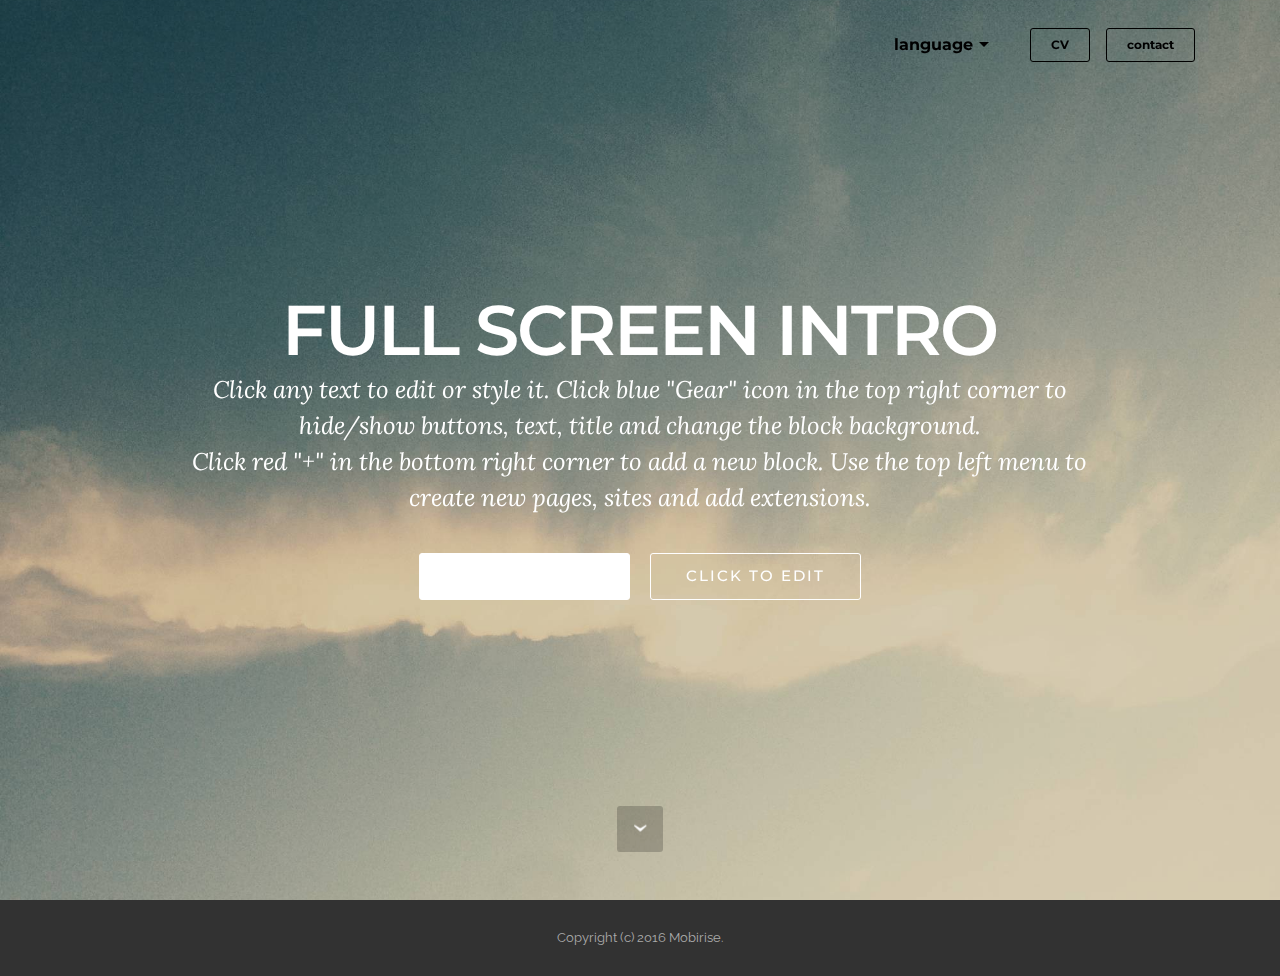
==== commit d896136a: "create github pages" ====
--- a/home.html
+++ b/home.html
@@ -7,14 +7,15 @@
   <meta name="generator" content="Mobirise v3.12.1, mobirise.com">
   <meta name="viewport" content="width=device-width, initial-scale=1">
   <link rel="shortcut icon" href="assets/images/logo.png" type="image/x-icon">
-  <meta name="description" content="Web Page Generator Description">
-  <title>Web Page Generator Title</title>
+  <meta name="description" content="">
+  
   <link rel="stylesheet" href="https://fonts.googleapis.com/css?family=Lora:400,700,400italic,700italic&amp;subset=latin">
   <link rel="stylesheet" href="https://fonts.googleapis.com/css?family=Montserrat:400,700">
   <link rel="stylesheet" href="https://fonts.googleapis.com/css?family=Raleway:100,100i,200,200i,300,300i,400,400i,500,500i,600,600i,700,700i,800,800i,900,900i">
   <link rel="stylesheet" href="assets/bootstrap-material-design-font/css/material.css">
   <link rel="stylesheet" href="assets/tether/tether.min.css">
   <link rel="stylesheet" href="assets/bootstrap/css/bootstrap.min.css">
+  <link rel="stylesheet" href="assets/dropdown/css/style.css">
   <link rel="stylesheet" href="assets/animate.css/animate.min.css">
   <link rel="stylesheet" href="assets/theme/css/style.css">
   <link rel="stylesheet" href="assets/mobirise/css/mbr-additional.css" type="text/css">
@@ -23,7 +24,33 @@
   
 </head>
 <body>
-<section class="mbr-section mbr-section-hero mbr-section-full" id="header5-4" style="background-color: rgb(255, 255, 255);">
+<section id="menu-0">
+
+    <nav class="navbar navbar-dropdown bg-color transparent navbar-fixed-top">
+        <div class="container">
+
+            <div class="mbr-table">
+                
+                <div class="mbr-table-cell">
+
+                    <button class="navbar-toggler pull-xs-right hidden-md-up" type="button" data-toggle="collapse" data-target="#exCollapsingNavbar">
+                        <div class="hamburger-icon"></div>
+                    </button>
+
+                    <ul class="nav-dropdown collapse pull-xs-right nav navbar-nav navbar-toggleable-sm" id="exCollapsingNavbar"><li class="nav-item dropdown open"><a class="nav-link link dropdown-toggle" href="https://mobirise.com/" aria-expanded="true" data-toggle="dropdown-submenu">language</a><div class="dropdown-menu"><a class="dropdown-item" href="#">english</a><a class="dropdown-item" href="#">nederlands</a></div></li><li class="nav-item nav-btn"><a class="nav-link btn btn-secondary-outline btn-secondary" href="https://mobirise.com/">CV</a></li><li class="nav-item nav-btn"><a class="nav-link btn btn-secondary-outline btn-secondary" href="https://mobirise.com/">contact</a></li></ul>
+                    <button hidden="" class="navbar-toggler navbar-close" type="button" data-toggle="collapse" data-target="#exCollapsingNavbar">
+                        <div class="close-icon"></div>
+                    </button>
+
+                </div>
+            </div>
+
+        </div>
+    </nav>
+
+</section>
+
+<section class="engine"><a rel="external" href="https://mobirise.com">Site Builder</a></section><section class="mbr-section mbr-section-hero mbr-section-full mbr-parallax-background mbr-section-with-arrow mbr-after-navbar" id="header1-1" style="background-image: url(assets/images/jumbotron.jpg);">
 
     
 
@@ -31,28 +58,21 @@
 
         <div class="container">
             <div class="row">
-                <div class="mbr-section col-md-10">
+                <div class="mbr-section col-md-10 col-md-offset-1 text-xs-center">
 
-                    <h1 class="mbr-section-title display-1">Lenny Vervaeke</h1>
-                    <p class="mbr-section-lead lead">painter . Belgium .&nbsp;</p>
-                    
+                    <h1 class="mbr-section-title display-1">FULL SCREEN INTRO</h1>
+                    <p class="mbr-section-lead lead">Click any text to edit or style it. Click blue "Gear" icon in the top right corner to hide/show buttons, text, title and change the block background. <br> Click red "+" in the bottom right corner to add a new block. Use the top left menu to create new pages, sites and add extensions.</p>
+                    <div class="mbr-section-btn"><a class="btn btn-lg btn-primary" href="https://mobirise.com">CLICK TO EDIT</a> <a class="btn btn-lg btn-white btn-white-outline" href="https://mobirise.com">CLICK TO EDIT</a></div>
                 </div>
             </div>
         </div>
     </div>
 
-    
+    <div class="mbr-arrow mbr-arrow-floating" aria-hidden="true"><a href="#footer1-2"><i class="mbr-arrow-icon"></i></a></div>
 
 </section>
 
-<section class="engine"><a rel="external" href="https://mobirise.com">https://mobirise.com/</a></section><section class="mbr-section mbr-section-nopadding mbr-figure--caption-outside-bottom" id="image1-6">
-    <div class="mbr-figure">
-        <div><img src="assets/images/rood2-1400x1402.jpg"></div>
-        
-    </div>
-</section>
-
-<footer class="mbr-small-footer mbr-section mbr-section-nopadding" id="footer1-1" style="background-color: rgb(50, 50, 50); padding-top: 1.75rem; padding-bottom: 1.75rem;">
+<footer class="mbr-small-footer mbr-section mbr-section-nopadding" id="footer1-2" style="background-color: rgb(50, 50, 50); padding-top: 1.75rem; padding-bottom: 1.75rem;">
     
     <div class="container">
         <p class="text-xs-center">Copyright (c) 2016 Mobirise.</p>
@@ -64,7 +84,10 @@
   <script src="assets/tether/tether.min.js"></script>
   <script src="assets/bootstrap/js/bootstrap.min.js"></script>
   <script src="assets/smooth-scroll/smooth-scroll.js"></script>
+  <script src="assets/dropdown/js/script.min.js"></script>
+  <script src="assets/touch-swipe/jquery.touch-swipe.min.js"></script>
   <script src="assets/viewport-checker/jquery.viewportchecker.js"></script>
+  <script src="assets/jarallax/jarallax.js"></script>
   <script src="assets/theme/js/script.js"></script>
   
   
--- a/assets/dropdown/css/style.css
+++ b/assets/dropdown/css/style.css
@@ -0,0 +1,283 @@
+.navbar-dropdown {
+  left: 0;
+  padding: 0;
+  position: absolute;
+  right: 0;
+  top: 0;
+  transition: all 0.45s ease;
+  z-index: 1030; }
+  .navbar-dropdown .navbar-brand {
+    float: none;
+    font-size: 0;
+    padding: 1.25rem 0;
+    position: relative;
+    transition: padding 0.25s ease;
+    white-space: nowrap; }
+    .navbar-dropdown .navbar-brand::before {
+      content: "";
+      display: inline-block;
+      height: 100%;
+      vertical-align: middle; }
+  .navbar-dropdown .navbar-logo,
+  .navbar-dropdown .navbar-caption {
+    display: inline-block;
+    vertical-align: middle; }
+  .navbar-dropdown .navbar-logo {
+    margin-right: 0.8rem;
+    transition: margin 0.3s ease-in-out; }
+    .navbar-dropdown .navbar-logo img {
+      height: 3.125rem;
+      transition: all 0.3s ease-in-out; }
+  .navbar-dropdown .mbr-table-cell {
+    height: 5.625rem; }
+  .navbar-dropdown .navbar-caption {
+    font-family: "Montserrat";
+    font-size: 1rem;
+    font-weight: 700;
+    white-space: normal; }
+    .navbar-dropdown .navbar-caption, .navbar-dropdown .navbar-caption:hover {
+      color: inherit;
+      text-decoration: none; }
+  .navbar-dropdown.navbar-fixed-top {
+    position: fixed; }
+  .navbar-dropdown.bg-color.transparent {
+    background: none !important; }
+  .navbar-dropdown.navbar-short .navbar-brand {
+    padding: 0.625rem 0; }
+  .navbar-dropdown.navbar-short .navbar-logo {
+    margin-right: 0.5rem; }
+    .navbar-dropdown.navbar-short .navbar-logo img {
+      height: 2.375rem; }
+  .navbar-dropdown.navbar-short .mbr-table-cell {
+    height: 3.625rem; }
+  .navbar-dropdown .navbar-close {
+    left: 0.6875rem;
+    position: fixed;
+    top: 0.75rem;
+    z-index: 1000; }
+  .navbar-dropdown.opened {
+    background: none !important; }
+    .navbar-dropdown.opened .navbar-brand,
+    .navbar-dropdown.opened .navbar-toggler {
+      display: none; }
+  .navbar-dropdown .hamburger-icon {
+    content: "";
+    width: 16px;
+    -webkit-box-shadow: 0 -6px 0 1px,0 0 0 1px,0 6px 0 1px;
+    -moz-box-shadow: 0 -6px 0 1px,0 0 0 1px,0 6px 0 1px;
+    box-shadow: 0 -6px 0 1px,0 0 0 1px,0 6px 0 1px; }
+  .navbar-dropdown .close-icon {
+    position: relative;
+    width: 21px;
+    height: 21px;
+    overflow: hidden; }
+    .navbar-dropdown .close-icon::before, .navbar-dropdown .close-icon::after {
+      content: '';
+      position: absolute;
+      height: 2px;
+      width: 100%;
+      top: 50%;
+      left: 0;
+      margin-top: -1px; }
+    .navbar-dropdown .close-icon::before {
+      transform: rotate(45deg);
+      -ms-transform: rotate(45deg);
+      -webkit-transform: rotate(45deg); }
+    .navbar-dropdown .close-icon::after {
+      transform: rotate(-45deg);
+      -ms-transform: rotate(-45deg);
+      -webkit-transform: rotate(-45deg); }
+
+.dropdown-menu .dropdown-toggle[data-toggle="dropdown-submenu"]::after {
+  border-bottom: 0.35em solid transparent;
+  border-left: 0.35em solid;
+  border-right: 0;
+  border-top: 0.35em solid transparent;
+  margin-left: 0.3rem; }
+
+.dropdown-menu .dropdown-item:focus {
+  outline: 0; }
+
+.nav-dropdown {
+  display: table !important;
+  font-family: "Montserrat";
+  font-size: 0.75rem;
+  font-weight: 700;
+  height: auto !important; }
+  .nav-dropdown .nav-item {
+    display: table-cell;
+    float: none;
+    vertical-align: middle; }
+  .nav-dropdown .nav-btn {
+    padding-left: 1rem; }
+  .nav-dropdown .link {
+    margin: 1.667em;
+    padding: 0;
+    transition: color .2s ease-in-out; }
+    .nav-dropdown .link.dropdown-toggle {
+      margin-right: 2.583em; }
+      .nav-dropdown .link.dropdown-toggle::after {
+        margin-left: .25rem;
+        border-top: 0.35em solid;
+        border-right: 0.35em solid transparent;
+        border-left: 0.35em solid transparent;
+        border-bottom: 0; }
+      .nav-dropdown .link.dropdown-toggle::after {
+        display: block;
+        margin-top: -0.1667em;
+        position: absolute;
+        right: 1.3333em;
+        top: 50%; }
+      .nav-dropdown .link.dropdown-toggle[aria-expanded="true"] {
+        margin: 0;
+        padding: 1.667em 2.583em 1.667em 1.667em; }
+  .nav-dropdown .link::after,
+  .nav-dropdown .dropdown-item::after {
+    color: inherit; }
+  .nav-dropdown .btn {
+    font-size: 0.75rem;
+    font-weight: 700;
+    letter-spacing: 0;
+    margin-bottom: 0;
+    padding-left: 1.25rem;
+    padding-right: 1.25rem; }
+  .nav-dropdown .dropdown-menu {
+    border-radius: 0;
+    border: 0;
+    left: 0;
+    margin: 0;
+    padding-bottom: 1.25rem;
+    padding-top: 1.25rem; }
+  .nav-dropdown .dropdown-submenu {
+    left: 100%;
+    margin-left: 0.125rem;
+    margin-top: -1.25rem;
+    top: 0; }
+  .nav-dropdown .dropdown-item {
+    font-size: 0.8125rem;
+    font-weight: 500;
+    line-height: 2;
+    padding: 0.3846em 4.615em 0.3846em 1.5385em;
+    position: relative;
+    transition: color .2s ease-in-out, background-color .2s ease-in-out; }
+    .nav-dropdown .dropdown-item::after {
+      margin-top: -0.3077em;
+      position: absolute;
+      right: 1.1538em;
+      top: 50%; }
+    .nav-dropdown .dropdown-item:focus, .nav-dropdown .dropdown-item:hover {
+      background: none; }
+
+@media (max-width: 767px) {
+  .nav-dropdown.navbar-toggleable-sm {
+    bottom: 0;
+    display: none;
+    left: 0;
+    overflow-x: hidden;
+    position: fixed;
+    top: 0;
+    transform: translateX(-100%);
+    -ms-transform: translateX(-100%);
+    -webkit-transform: translateX(-100%);
+    width: 18.75rem;
+    z-index: 999; } }
+.nav-dropdown.navbar-toggleable-xl {
+  bottom: 0;
+  display: none;
+  left: 0;
+  overflow-x: hidden;
+  position: fixed;
+  top: 0;
+  transform: translateX(-100%);
+  -ms-transform: translateX(-100%);
+  -webkit-transform: translateX(-100%);
+  width: 18.75rem;
+  z-index: 999; }
+
+.nav-dropdown-sm {
+  display: block !important;
+  overflow-x: hidden;
+  overflow: auto;
+  padding-top: 3.875rem; }
+  .nav-dropdown-sm::after {
+    content: "";
+    display: block;
+    height: 3rem;
+    width: 100%; }
+  .nav-dropdown-sm.collapse.in ~ .navbar-close {
+    display: block !important; }
+  .nav-dropdown-sm.collapsing, .nav-dropdown-sm.collapse.in {
+    transform: translateX(0);
+    -ms-transform: translateX(0);
+    -webkit-transform: translateX(0);
+    transition: all 0.25s ease-out;
+    -webkit-transition: all 0.25s ease-out; }
+  .nav-dropdown-sm.collapsing[aria-expanded="false"] {
+    transform: translateX(-100%);
+    -ms-transform: translateX(-100%);
+    -webkit-transform: translateX(-100%); }
+  .nav-dropdown-sm .nav-item {
+    display: block;
+    margin-left: 0 !important;
+    padding-left: 0; }
+  .nav-dropdown-sm .link,
+  .nav-dropdown-sm .dropdown-item {
+    border-top: 1px dotted rgba(255, 255, 255, 0.1);
+    font-size: 0.8125rem;
+    line-height: 1.6;
+    margin: 0 !important;
+    padding: 0.875rem 2.4rem 0.875rem 1.5625rem !important;
+    position: relative;
+    white-space: normal; }
+    .nav-dropdown-sm .link:focus, .nav-dropdown-sm .link:hover,
+    .nav-dropdown-sm .dropdown-item:focus,
+    .nav-dropdown-sm .dropdown-item:hover {
+      background: rgba(0, 0, 0, 0.2) !important; }
+  .nav-dropdown-sm .nav-btn {
+    position: relative;
+    padding: 1.5625rem 1.5625rem 0 1.5625rem; }
+    .nav-dropdown-sm .nav-btn::before {
+      border-top: 1px dotted rgba(255, 255, 255, 0.1);
+      content: "";
+      left: 0;
+      position: absolute;
+      top: 0;
+      width: 100%; }
+    .nav-dropdown-sm .nav-btn + .nav-btn {
+      padding-top: 0.625rem; }
+      .nav-dropdown-sm .nav-btn + .nav-btn::before {
+        display: none; }
+  .nav-dropdown-sm .btn {
+    padding: 0.625rem 0; }
+  .nav-dropdown-sm .dropdown-toggle::after {
+    position: absolute;
+    right: 1.25rem;
+    top: 50%;
+    margin-top: -0.154em; }
+  .nav-dropdown-sm .dropdown-toggle[data-toggle="dropdown-submenu"]::after {
+    margin-left: .25rem;
+    border-top: 0.35em solid;
+    border-right: 0.35em solid transparent;
+    border-left: 0.35em solid transparent;
+    border-bottom: 0; }
+  .nav-dropdown-sm .dropdown-toggle[data-toggle="dropdown-submenu"][aria-expanded="true"]::after {
+    border-top: 0;
+    border-right: 0.35em solid transparent;
+    border-left: 0.35em solid transparent;
+    border-bottom: 0.35em solid; }
+  .nav-dropdown-sm .dropdown-menu {
+    margin: 0;
+    padding: 0;
+    position: relative;
+    top: 0;
+    left: 0;
+    width: 100%;
+    border: 0;
+    float: none;
+    border-radius: 0;
+    background: none; }
+
+.is-builder .nav-dropdown.collapsing {
+  transition: none !important; }
+
+/*# sourceMappingURL=style.css.map */
--- a/assets/mobirise/css/mbr-additional.css
+++ b/assets/mobirise/css/mbr-additional.css
@@ -470,7 +470,7 @@
 }
 #menu-0 .link[aria-expanded="true"],
 #menu-0 .dropdown-item[aria-expanded="true"] {
-  color: #c0a375!important;
+  color: #ffffff!important;
 }
 #menu-0.mbr-navbar--stuck .mbr-navbar__section {
   background: #2c2c2c;
@@ -482,9 +482,73 @@
 #menu-0 .close-icon::after {
   background-color: #000000;
 }
-#header5-4 .mbr-section-title {
-  color: #000;
-}
-#header5-4 .mbr-section-lead {
-  color: #9c9a9a;
-}
+
+#menu-0 .hide-buttons .nav-btn {
+  display: none !important;
+}
+#menu-0 .navbar-caption {
+  color: #ffffff;
+  font-family: 'Oxygen', sans-serif;
+  font-size: 19px;
+}
+#menu-0 .navbar-toggler {
+  color: #000000;
+}
+#menu-0 .link,
+#menu-0 .dropdown-item {
+  color: #000000;
+}
+#menu-0 .link {
+  font-size: 1rem;
+}
+#menu-0 .dropdown-item,
+#menu-0 .nav-dropdown-sm .link {
+  font-size: 1.083rem;
+}
+#menu-0 .link:hover,
+#menu-0 .dropdown-item:hover,
+#menu-0 .link:focus,
+#menu-0 .dropdown-item:focus {
+  color: #ffffff;
+}
+#menu-0 .link[aria-expanded="true"],
+#menu-0 .dropdown-menu {
+  background: #0e0e0e;
+}
+#menu-0 .nav-dropdown-sm .link:focus,
+#menu-0 .nav-dropdown-sm .link:hover,
+#menu-0 .nav-dropdown-sm .dropdown-item:focus,
+#menu-0 .nav-dropdown-sm .dropdown-item:hover {
+  background: #202020!important;
+}
+#menu-0 .navbar,
+#menu-0 .nav-dropdown-sm,
+#menu-0 .nav-dropdown-sm .link[aria-expanded="true"],
+#menu-0 .nav-dropdown-sm .dropdown-menu {
+  background: #282828;
+}
+#menu-0 .bg-color.transparent .link {
+  color: #000000;
+  transition: none;
+}
+#menu-0 .bg-color.transparent.opened .link {
+  transition: color 0.2s ease-in-out;
+}
+#menu-0 .bg-color.transparent.opened .link:hover,
+#menu-0 .bg-color.transparent.opened .link:focus {
+  color: #ffffff;
+}
+#menu-0 .link[aria-expanded="true"],
+#menu-0 .dropdown-item[aria-expanded="true"] {
+  color: #ffffff!important;
+}
+#menu-0.mbr-navbar--stuck .mbr-navbar__section {
+  background: #2c2c2c;
+}
+#menu-0 .mbr-navbar__hamburger {
+  color: #ffffff;
+}
+#menu-0 .close-icon::before,
+#menu-0 .close-icon::after {
+  background-color: #000000;
+}
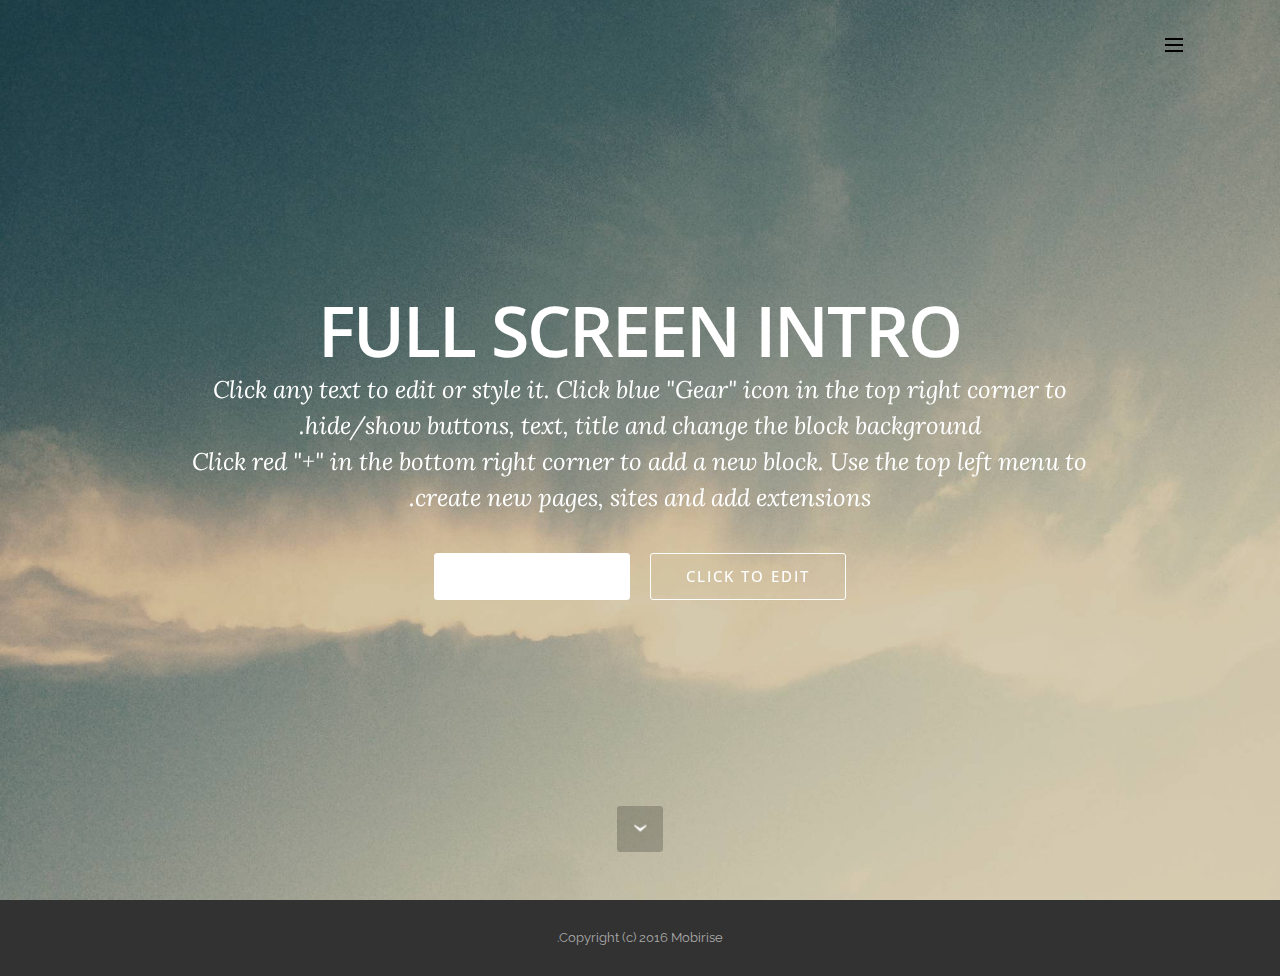
==== commit 854d584b: "create github pages" ====
--- a/home.html
+++ b/home.html
@@ -7,8 +7,8 @@
   <meta name="generator" content="Mobirise v3.12.1, mobirise.com">
   <meta name="viewport" content="width=device-width, initial-scale=1">
   <link rel="shortcut icon" href="assets/images/logo.png" type="image/x-icon">
-  <meta name="description" content="">
-  
+  <meta name="description" content="lenny, Lenny, lenny vervaeke, Lenny Vervaeke, Vervaeke, schilderkunst, schilder, LUCA, sint lucas">
+  <title>lennyvervaeke english</title>
   <link rel="stylesheet" href="https://fonts.googleapis.com/css?family=Lora:400,700,400italic,700italic&amp;subset=latin">
   <link rel="stylesheet" href="https://fonts.googleapis.com/css?family=Montserrat:400,700">
   <link rel="stylesheet" href="https://fonts.googleapis.com/css?family=Raleway:100,100i,200,200i,300,300i,400,400i,500,500i,600,600i,700,700i,800,800i,900,900i">
@@ -16,14 +16,14 @@
   <link rel="stylesheet" href="assets/tether/tether.min.css">
   <link rel="stylesheet" href="assets/bootstrap/css/bootstrap.min.css">
   <link rel="stylesheet" href="assets/dropdown/css/style.css">
-  <link rel="stylesheet" href="assets/animate.css/animate.min.css">
   <link rel="stylesheet" href="assets/theme/css/style.css">
+  <link rel="stylesheet" href="assets/theme/css/style-rtl.css">
   <link rel="stylesheet" href="assets/mobirise/css/mbr-additional.css" type="text/css">
   
   
   
 </head>
-<body>
+<body class="rtl">
 <section id="menu-0">
 
     <nav class="navbar navbar-dropdown bg-color transparent navbar-fixed-top">
@@ -33,11 +33,11 @@
                 
                 <div class="mbr-table-cell">
 
-                    <button class="navbar-toggler pull-xs-right hidden-md-up" type="button" data-toggle="collapse" data-target="#exCollapsingNavbar">
+                    <button class="navbar-toggler pull-xs-right" type="button" data-toggle="collapse" data-target="#exCollapsingNavbar">
                         <div class="hamburger-icon"></div>
                     </button>
 
-                    <ul class="nav-dropdown collapse pull-xs-right nav navbar-nav navbar-toggleable-sm" id="exCollapsingNavbar"><li class="nav-item dropdown open"><a class="nav-link link dropdown-toggle" href="https://mobirise.com/" aria-expanded="true" data-toggle="dropdown-submenu">language</a><div class="dropdown-menu"><a class="dropdown-item" href="#">english</a><a class="dropdown-item" href="#">nederlands</a></div></li><li class="nav-item nav-btn"><a class="nav-link btn btn-secondary-outline btn-secondary" href="https://mobirise.com/">CV</a></li><li class="nav-item nav-btn"><a class="nav-link btn btn-secondary-outline btn-secondary" href="https://mobirise.com/">contact</a></li></ul>
+                    <ul class="nav-dropdown collapse pull-xs-right nav navbar-nav navbar-toggleable-xl" id="exCollapsingNavbar"><li class="nav-item dropdown open"><a class="nav-link link dropdown-toggle" href="https://mobirise.com/" aria-expanded="true" data-toggle="dropdown-submenu">language</a><div class="dropdown-menu"><a class="dropdown-item" href="#">english</a><a class="dropdown-item" href="#">nederlands</a></div></li><li class="nav-item nav-btn"><a class="nav-link btn btn-secondary-outline btn-secondary" href="https://mobirise.com/">CV</a></li><li class="nav-item nav-btn"><a class="nav-link btn btn-secondary-outline btn-secondary" href="https://mobirise.com/">contact</a></li></ul>
                     <button hidden="" class="navbar-toggler navbar-close" type="button" data-toggle="collapse" data-target="#exCollapsingNavbar">
                         <div class="close-icon"></div>
                     </button>
@@ -50,7 +50,7 @@
 
 </section>
 
-<section class="engine"><a rel="external" href="https://mobirise.com">Site Builder</a></section><section class="mbr-section mbr-section-hero mbr-section-full mbr-parallax-background mbr-section-with-arrow mbr-after-navbar" id="header1-1" style="background-image: url(assets/images/jumbotron.jpg);">
+<section class="engine"><a rel="external" href="https://mobirise.com">Mobirise Website Creator</a></section><section class="mbr-section mbr-section-hero mbr-section-full mbr-parallax-background mbr-section-with-arrow mbr-after-navbar" id="header1-1" style="background-image: url(assets/images/jumbotron.jpg);">
 
     
 
@@ -86,11 +86,9 @@
   <script src="assets/smooth-scroll/smooth-scroll.js"></script>
   <script src="assets/dropdown/js/script.min.js"></script>
   <script src="assets/touch-swipe/jquery.touch-swipe.min.js"></script>
-  <script src="assets/viewport-checker/jquery.viewportchecker.js"></script>
   <script src="assets/jarallax/jarallax.js"></script>
   <script src="assets/theme/js/script.js"></script>
   
   
-  <input name="animation" type="hidden">
-  </body>
+</body>
 </html>--- a/assets/theme/css/style-rtl.css
+++ b/assets/theme/css/style-rtl.css
@@ -0,0 +1,25 @@
+body.rtl section h1, body.rtl section h2, body.rtl section h3, body.rtl section h4, body.rtl section h5, body.rtl section h6,
+body.rtl section p, body.rtl section a.btn, body.rtl section .mbr-gallery-title, body.rtl section .mbr-price-value,
+body.rtl section .mbr-figure-caption, body.rtl section small, body.rtl section blockquote,
+body.rtl section .mbr-author-name, body.rtl section .mbr-plan-label, body.rtl section .mbr-price-figure,
+body.rtl section li, body.rtl section label.form-control-label, body.rtl section label.startPreset,
+body.rtl section .form-control, body.rtl section span.innerPhone, body.rtl section span.innerEmail,
+body.rtl section a.navbar-caption, body.rtl section th, body.rtl section td, body.rtl section strong {
+  direction: rtl !important; }
+body.rtl section th, body.rtl section .dataTables_info {
+  text-align: right; }
+body.rtl section label.form-control-label {
+  display: block; }
+body.rtl section.extHeader15 input[type='email'], body.rtl section.extHeader16 input[type='email'] {
+  padding-right: 15px;
+  padding-left: 0; }
+  body.rtl section.extHeader15 input[type='email']:focus, body.rtl section.extHeader16 input[type='email']:focus {
+    padding-right: 15px;
+    padding-left: 0; }
+body.rtl section.extHeader15 .form_wraper:hover input[type="email"], body.rtl section.extHeader16 .form_wraper:hover input[type="email"] {
+  padding-right: 15px;
+  padding-left: 0; }
+body.rtl footer {
+  direction: rtl !important; }
+
+/*# sourceMappingURL=style-rtl.css.map */
--- a/assets/mobirise/css/mbr-additional.css
+++ b/assets/mobirise/css/mbr-additional.css
@@ -1,8 +1,7 @@
-@import url(https://fonts.googleapis.com/css?family=Oxygen:400,300,700);
-@import url(https://fonts.googleapis.com/css?family=Montserrat:400,700);
+@import url(https://fonts.googleapis.com/css?family=Open+Sans:400,300,700);
 @import url(https://fonts.googleapis.com/css?family=Lora:400,700);
 @import url(https://fonts.googleapis.com/css?family=Raleway:400,300,700);
-
+@import url(https://fonts.googleapis.com/css?family=Oxygen:400,300,700);
 
 
 
@@ -38,7 +37,7 @@
 .mbr-gallery-title,
 .mbr-map [data-state-details],
 .mbr-price {
-  font-family: 'Montserrat', sans-serif;
+  font-family: 'Open Sans', sans-serif;
 }
 .mbr-footer-content h1,
 .mbr-footer .mbr-contacts h1,
@@ -52,7 +51,7 @@
 .mbr-footer .mbr-contacts p strong,
 .mbr-footer-content strong,
 .mbr-footer .mbr-contacts strong {
-  font-family: 'Montserrat', sans-serif;
+  font-family: 'Open Sans', sans-serif;
 }
 .btn-sm,
 .lead a,
@@ -64,13 +63,13 @@
   font-family: 'Lora', serif;
 }
 .mbr-author-name {
-  font-family: 'Montserrat', sans-serif;
+  font-family: 'Open Sans', sans-serif;
 }
 .mbr-author-desc {
   font-family: 'Lora', serif;
 }
 .mbr-plan-title {
-  font-family: 'Montserrat', sans-serif;
+  font-family: 'Open Sans', sans-serif;
 }
 .mbr-plan-subtitle,
 .mbr-plan-price-desc {
@@ -413,6 +412,7 @@
 .scrollToTop_wraper {
   opacity: 0 !important;
 }
+
 #menu-0 .hide-buttons .nav-btn {
   display: none !important;
 }
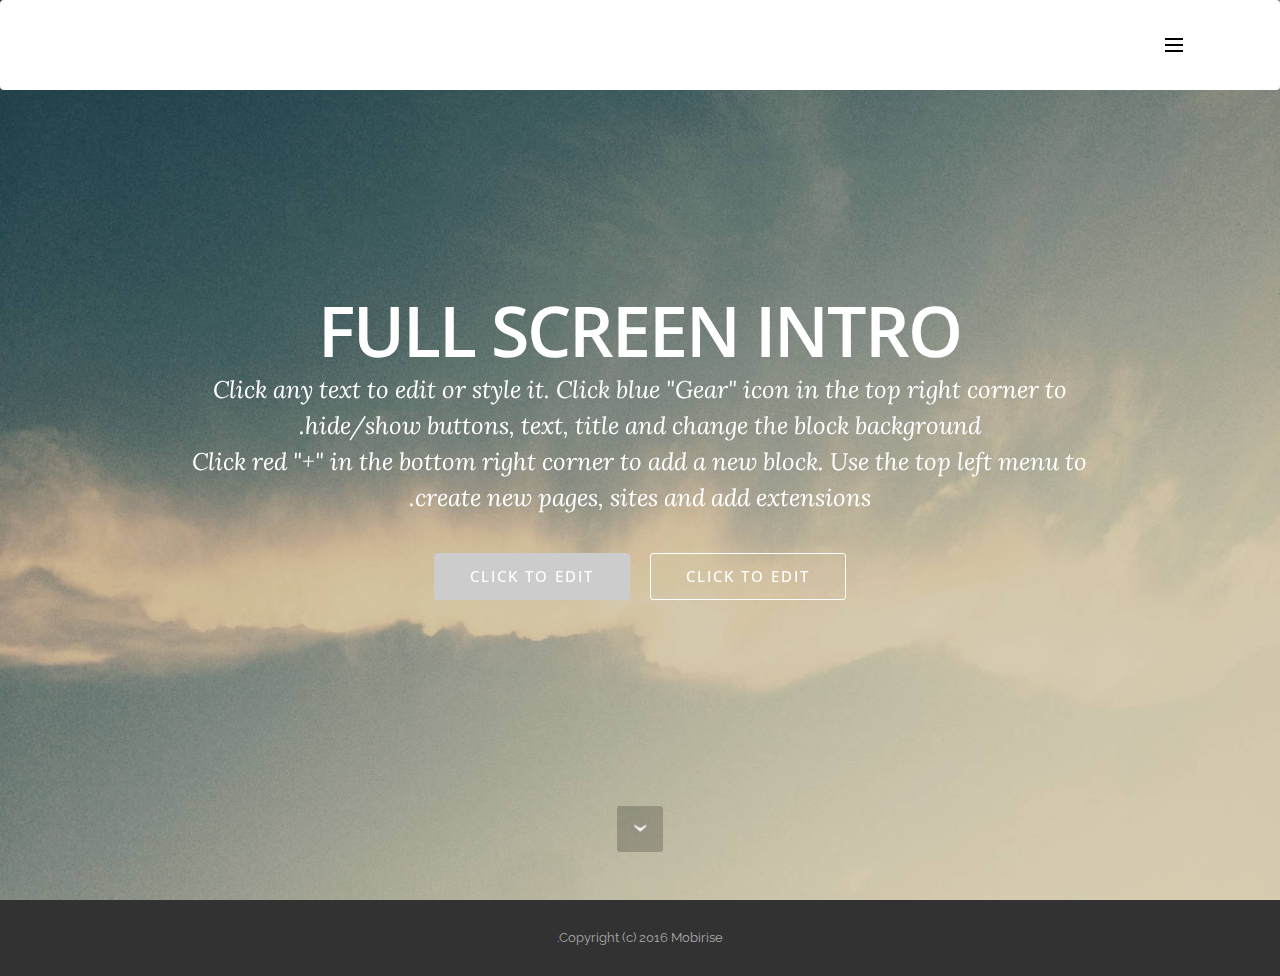
==== commit 24696f7a: "create github pages" ====
--- a/home.html
+++ b/home.html
@@ -26,7 +26,7 @@
 <body class="rtl">
 <section id="menu-0">
 
-    <nav class="navbar navbar-dropdown bg-color transparent navbar-fixed-top">
+    <nav class="navbar navbar-dropdown">
         <div class="container">
 
             <div class="mbr-table">
@@ -37,7 +37,7 @@
                         <div class="hamburger-icon"></div>
                     </button>
 
-                    <ul class="nav-dropdown collapse pull-xs-right nav navbar-nav navbar-toggleable-xl" id="exCollapsingNavbar"><li class="nav-item dropdown open"><a class="nav-link link dropdown-toggle" href="https://mobirise.com/" aria-expanded="true" data-toggle="dropdown-submenu">language</a><div class="dropdown-menu"><a class="dropdown-item" href="#">english</a><a class="dropdown-item" href="#">nederlands</a></div></li><li class="nav-item nav-btn"><a class="nav-link btn btn-secondary-outline btn-secondary" href="https://mobirise.com/">CV</a></li><li class="nav-item nav-btn"><a class="nav-link btn btn-secondary-outline btn-secondary" href="https://mobirise.com/">contact</a></li></ul>
+                    <ul class="nav-dropdown collapse pull-xs-right nav navbar-nav navbar-toggleable-xl" id="exCollapsingNavbar"><li class="nav-item dropdown"><a class="nav-link link dropdown-toggle" href="https://mobirise.com/" aria-expanded="false" data-toggle="dropdown-submenu">language</a><div class="dropdown-menu"><a class="dropdown-item" href="#">english</a><a class="dropdown-item" href="#">nederlands</a></div></li><li class="nav-item nav-btn"><a class="nav-link btn btn-secondary-outline btn-secondary" href="https://mobirise.com/">CV</a></li><li class="nav-item nav-btn"><a class="nav-link btn btn-secondary-outline btn-secondary" href="https://mobirise.com/">contact</a></li></ul>
                     <button hidden="" class="navbar-toggler navbar-close" type="button" data-toggle="collapse" data-target="#exCollapsingNavbar">
                         <div class="close-icon"></div>
                     </button>
@@ -50,7 +50,7 @@
 
 </section>
 
-<section class="engine"><a rel="external" href="https://mobirise.com">Mobirise Website Creator</a></section><section class="mbr-section mbr-section-hero mbr-section-full mbr-parallax-background mbr-section-with-arrow mbr-after-navbar" id="header1-1" style="background-image: url(assets/images/jumbotron.jpg);">
+<section class="engine"><a rel="external" href="https://mobirise.com">mobirise.com</a></section><section class="mbr-section mbr-section-hero mbr-section-full mbr-parallax-background mbr-section-with-arrow mbr-after-navbar" id="header1-1" style="background-image: url(assets/images/jumbotron.jpg);">
 
     
 
--- a/assets/mobirise/css/mbr-additional.css
+++ b/assets/mobirise/css/mbr-additional.css
@@ -2,6 +2,7 @@
 @import url(https://fonts.googleapis.com/css?family=Lora:400,700);
 @import url(https://fonts.googleapis.com/css?family=Raleway:400,300,700);
 @import url(https://fonts.googleapis.com/css?family=Oxygen:400,300,700);
+@import url(https://fonts.googleapis.com/css?family=Roboto:400,300,700);
 
 
 
@@ -76,7 +77,7 @@
   font-family: 'Lora', serif;
 }
 .bg-primary {
-  background-color: #ffffff !important;
+  background-color: #cccccc !important;
 }
 .bg-success {
   background-color: #90a878 !important;
@@ -91,8 +92,8 @@
   background-color: #f28281 !important;
 }
 .btn-primary {
-  background-color: #ffffff;
-  border-color: #ffffff;
+  background-color: #cccccc;
+  border-color: #cccccc;
   color: #ffffff;
 }
 .btn-primary:hover,
@@ -101,14 +102,14 @@
 .btn-primary:active,
 .btn-primary.active {
   color: #ffffff;
-  background-color: #d4d4d4;
-  border-color: #d4d4d4;
+  background-color: #a6a6a6;
+  border-color: #a6a6a6;
 }
 .btn-primary.disabled,
 .btn-primary:disabled {
   color: #ffffff !important;
-  background-color: #d4d4d4 !important;
-  border-color: #d4d4d4 !important;
+  background-color: #a6a6a6 !important;
+  border-color: #a6a6a6 !important;
 }
 .btn-secondary {
   background-color: #000000;
@@ -212,8 +213,8 @@
 }
 .btn-primary-outline {
   background: none;
-  border-color: #ffffff;
-  color: #ffffff;
+  border-color: #999999;
+  color: #999999;
 }
 .btn-primary-outline:hover,
 .btn-primary-outline:focus,
@@ -221,14 +222,14 @@
 .btn-primary-outline:active,
 .btn-primary-outline.active {
   color: #ffffff;
-  background-color: #ffffff;
-  border-color: #ffffff;
+  background-color: #cccccc;
+  border-color: #cccccc;
 }
 .btn-primary-outline.disabled,
 .btn-primary-outline:disabled {
   color: #ffffff !important;
-  background-color: #ffffff !important;
-  border-color: #ffffff !important;
+  background-color: #cccccc !important;
+  border-color: #cccccc !important;
 }
 .btn-secondary-outline {
   background: none;
@@ -331,7 +332,7 @@
   border-color: #f28281 !important;
 }
 .text-primary {
-  color: #ffffff !important;
+  color: #cccccc !important;
 }
 .text-success {
   color: #90a878 !important;
@@ -358,32 +359,32 @@
   background-color: #f28281;
 }
 .btn-social {
-  border-color: #ffffff;
+  border-color: #cccccc;
 }
 .btn-social:hover {
-  background: #ffffff;
+  background: #cccccc;
 }
 .mbr-company .list-group-item.active .list-group-text {
-  color: #ffffff;
+  color: #cccccc;
 }
 .mbr-footer p a,
 .mbr-footer ul a {
-  color: #ffffff;
+  color: #cccccc;
 }
 .mbr-footer-content li::before,
 .mbr-footer .mbr-contacts li::before {
-  background: #ffffff;
+  background: #cccccc;
 }
 .mbr-footer-content li a:hover,
 .mbr-footer .mbr-contacts li a:hover {
-  color: #ffffff;
+  color: #cccccc;
 }
 .lead a,
 .lead a:hover {
-  color: #ffffff;
+  color: #cccccc;
 }
 .lead blockquote {
-  border-color: #ffffff;
+  border-color: #cccccc;
 }
 .mbr-plan-header.bg-primary .mbr-plan-subtitle,
 .mbr-plan-header.bg-primary .mbr-plan-price-desc {
@@ -407,7 +408,7 @@
 }
 .mbr-small-footer a,
 .mbr-gallery-filter li:hover {
-  color: #ffffff;
+  color: #cccccc;
 }
 .scrollToTop_wraper {
   opacity: 0 !important;
@@ -439,7 +440,7 @@
 #menu-0 .dropdown-item:hover,
 #menu-0 .link:focus,
 #menu-0 .dropdown-item:focus {
-  color: #ffffff;
+  color: #cccccc;
 }
 #menu-0 .link[aria-expanded="true"],
 #menu-0 .dropdown-menu {
@@ -466,7 +467,7 @@
 }
 #menu-0 .bg-color.transparent.opened .link:hover,
 #menu-0 .bg-color.transparent.opened .link:focus {
-  color: #ffffff;
+  color: #cccccc;
 }
 #menu-0 .link[aria-expanded="true"],
 #menu-0 .dropdown-item[aria-expanded="true"] {
@@ -482,6 +483,12 @@
 #menu-0 .close-icon::after {
   background-color: #000000;
 }
+
+
+
+
+
+
 
 #menu-0 .hide-buttons .nav-btn {
   display: none !important;
@@ -509,23 +516,23 @@
 #menu-0 .dropdown-item:hover,
 #menu-0 .link:focus,
 #menu-0 .dropdown-item:focus {
-  color: #ffffff;
+  color: #cccccc;
 }
 #menu-0 .link[aria-expanded="true"],
 #menu-0 .dropdown-menu {
-  background: #0e0e0e;
+  background: #e6e6e6;
 }
 #menu-0 .nav-dropdown-sm .link:focus,
 #menu-0 .nav-dropdown-sm .link:hover,
 #menu-0 .nav-dropdown-sm .dropdown-item:focus,
 #menu-0 .nav-dropdown-sm .dropdown-item:hover {
-  background: #202020!important;
+  background: #f7f7f7!important;
 }
 #menu-0 .navbar,
 #menu-0 .nav-dropdown-sm,
 #menu-0 .nav-dropdown-sm .link[aria-expanded="true"],
 #menu-0 .nav-dropdown-sm .dropdown-menu {
-  background: #282828;
+  background: #ffffff;
 }
 #menu-0 .bg-color.transparent .link {
   color: #000000;
@@ -536,11 +543,11 @@
 }
 #menu-0 .bg-color.transparent.opened .link:hover,
 #menu-0 .bg-color.transparent.opened .link:focus {
-  color: #ffffff;
+  color: #cccccc;
 }
 #menu-0 .link[aria-expanded="true"],
 #menu-0 .dropdown-item[aria-expanded="true"] {
-  color: #ffffff!important;
+  color: #cccccc!important;
 }
 #menu-0.mbr-navbar--stuck .mbr-navbar__section {
   background: #2c2c2c;
@@ -552,3 +559,25 @@
 #menu-0 .close-icon::after {
   background-color: #000000;
 }
+#features3-c H5 {
+  text-align: center;
+  font-size: 13px;
+}
+#features3-c H4 {
+  font-family: 'Roboto', sans-serif;
+}
+#features3-d H4 {
+  font-family: 'Roboto', sans-serif;
+}
+#features3-f SPAN {
+  font-family: 'Roboto', sans-serif;
+}
+#features3-f H4 {
+  font-family: 'Roboto', sans-serif;
+}
+#features3-g H4 {
+  font-family: 'Roboto', sans-serif;
+}
+#features3-h SPAN {
+  font-family: 'Roboto', sans-serif;
+}
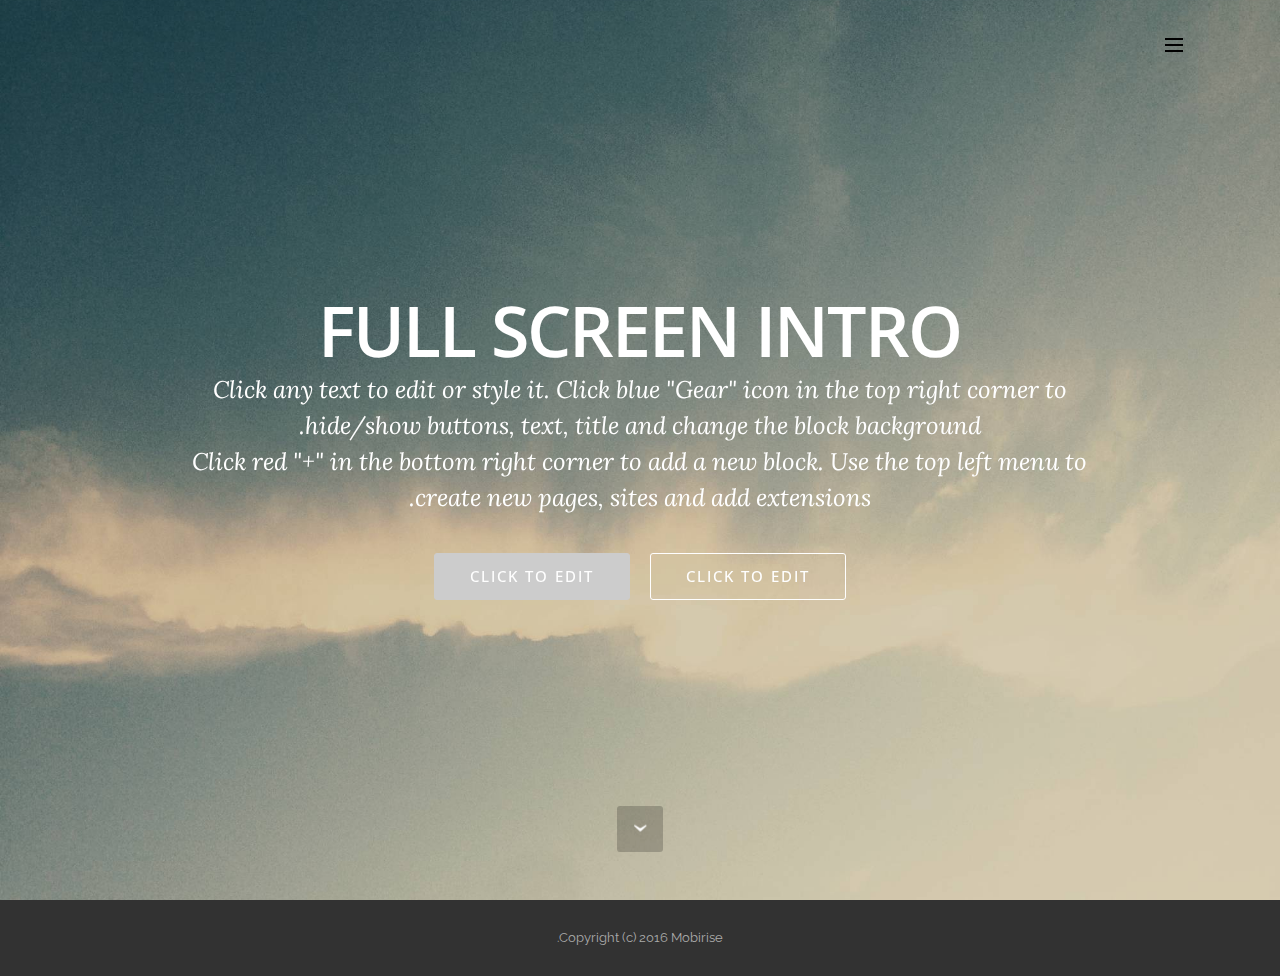
==== commit 2fbd8faa: "create github pages" ====
--- a/home.html
+++ b/home.html
@@ -26,7 +26,7 @@
 <body class="rtl">
 <section id="menu-0">
 
-    <nav class="navbar navbar-dropdown">
+    <nav class="navbar navbar-dropdown bg-color transparent">
         <div class="container">
 
             <div class="mbr-table">
@@ -50,7 +50,7 @@
 
 </section>
 
-<section class="engine"><a rel="external" href="https://mobirise.com">mobirise.com</a></section><section class="mbr-section mbr-section-hero mbr-section-full mbr-parallax-background mbr-section-with-arrow mbr-after-navbar" id="header1-1" style="background-image: url(assets/images/jumbotron.jpg);">
+<section class="engine"><a rel="external" href="https://mobirise.com">Mobirise</a></section><section class="mbr-section mbr-section-hero mbr-section-full mbr-parallax-background mbr-section-with-arrow mbr-after-navbar" id="header1-1" style="background-image: url(assets/images/jumbotron.jpg);">
 
     
 
